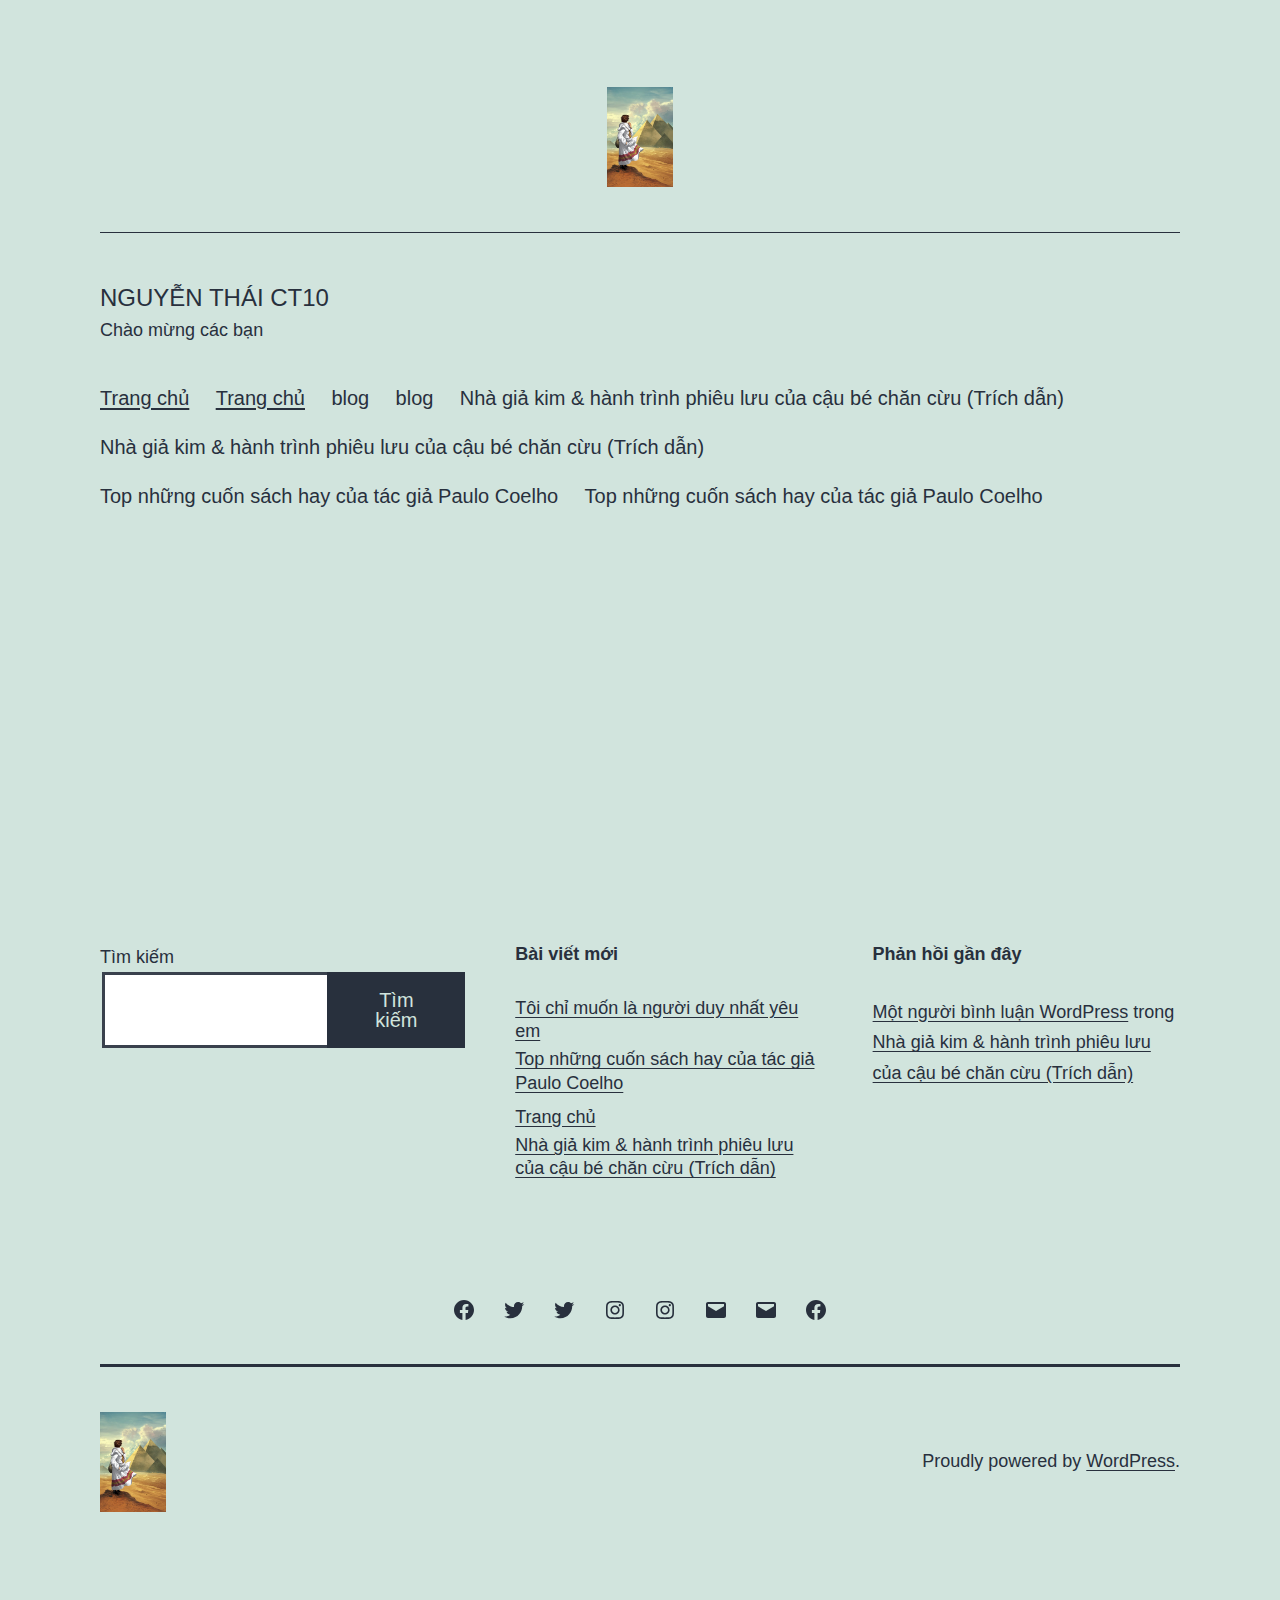
==== index.html @ 30a1766d "ThaiNguyen" ====
<!DOCTYPE html>
<html lang="vi">
<head>
	<meta charset="UTF-8">
	<meta name="viewport" content="width=device-width, initial-scale=1">
	<title>Nguyễn Thái CT10 &#8211; Chào mừng các bạn </title>
<meta name="robots" content="noindex, nofollow">
<link rel="dns-prefetch" href="//s.w.org">
<link rel="alternate" type="application/rss+xml" title="Dòng thông tin Nguyễn Thái CT10 &raquo;" href="https://thai1802.github.io/mywordpres/feed/">
<link rel="alternate" type="application/rss+xml" title="Dòng phản hồi Nguyễn Thái CT10 &raquo;" href="https://thai1802.github.io/mywordpres/comments/feed/">
		<script>
			window._wpemojiSettings = {"baseUrl":"https:\/\/s.w.org\/images\/core\/emoji\/13.1.0\/72x72\/","ext":".png","svgUrl":"https:\/\/s.w.org\/images\/core\/emoji\/13.1.0\/svg\/","svgExt":".svg","source":{"concatemoji":"https:\/\/thai1802.github.io\/mywordpres\/wp-includes\/js\/wp-emoji-release.min.js?ver=5.8"}};
			!function(e,a,t){var n,r,o,i=a.createElement("canvas"),p=i.getContext&&i.getContext("2d");function s(e,t){var a=String.fromCharCode;p.clearRect(0,0,i.width,i.height),p.fillText(a.apply(this,e),0,0);e=i.toDataURL();return p.clearRect(0,0,i.width,i.height),p.fillText(a.apply(this,t),0,0),e===i.toDataURL()}function c(e){var t=a.createElement("script");t.src=e,t.defer=t.type="text/javascript",a.getElementsByTagName("head")[0].appendChild(t)}for(o=Array("flag","emoji"),t.supports={everything:!0,everythingExceptFlag:!0},r=0;r<o.length;r++)t.supports[o[r]]=function(e){if(!p||!p.fillText)return!1;switch(p.textBaseline="top",p.font="600 32px Arial",e){case"flag":return s([127987,65039,8205,9895,65039],[127987,65039,8203,9895,65039])?!1:!s([55356,56826,55356,56819],[55356,56826,8203,55356,56819])&&!s([55356,57332,56128,56423,56128,56418,56128,56421,56128,56430,56128,56423,56128,56447],[55356,57332,8203,56128,56423,8203,56128,56418,8203,56128,56421,8203,56128,56430,8203,56128,56423,8203,56128,56447]);case"emoji":return!s([10084,65039,8205,55357,56613],[10084,65039,8203,55357,56613])}return!1}(o[r]),t.supports.everything=t.supports.everything&&t.supports[o[r]],"flag"!==o[r]&&(t.supports.everythingExceptFlag=t.supports.everythingExceptFlag&&t.supports[o[r]]);t.supports.everythingExceptFlag=t.supports.everythingExceptFlag&&!t.supports.flag,t.DOMReady=!1,t.readyCallback=function(){t.DOMReady=!0},t.supports.everything||(n=function(){t.readyCallback()},a.addEventListener?(a.addEventListener("DOMContentLoaded",n,!1),e.addEventListener("load",n,!1)):(e.attachEvent("onload",n),a.attachEvent("onreadystatechange",function(){"complete"===a.readyState&&t.readyCallback()})),(n=t.source||{}).concatemoji?c(n.concatemoji):n.wpemoji&&n.twemoji&&(c(n.twemoji),c(n.wpemoji)))}(window,document,window._wpemojiSettings);
		</script>
		<style>img.wp-smiley,
img.emoji {
	display: inline !important;
	border: none !important;
	box-shadow: none !important;
	height: 1em !important;
	width: 1em !important;
	margin: 0 .07em !important;
	vertical-align: -0.1em !important;
	background: none !important;
	padding: 0 !important;
}</style>
	<link rel="stylesheet" id="wp-block-library-css" href="https://thai1802.github.io/mywordpres/wp-includes/css/dist/block-library/style.min.css?ver=5.8" media="all">
<style id="wp-block-library-theme-inline-css">#start-resizable-editor-section{display:none}.wp-block-audio figcaption{color:#555;font-size:13px;text-align:center}.is-dark-theme .wp-block-audio figcaption{color:hsla(0,0%,100%,.65)}.wp-block-code{font-family:Menlo,Consolas,monaco,monospace;color:#1e1e1e;padding:.8em 1em;border:1px solid #ddd;border-radius:4px}.wp-block-embed figcaption{color:#555;font-size:13px;text-align:center}.is-dark-theme .wp-block-embed figcaption{color:hsla(0,0%,100%,.65)}.blocks-gallery-caption{color:#555;font-size:13px;text-align:center}.is-dark-theme .blocks-gallery-caption{color:hsla(0,0%,100%,.65)}.wp-block-image figcaption{color:#555;font-size:13px;text-align:center}.is-dark-theme .wp-block-image figcaption{color:hsla(0,0%,100%,.65)}.wp-block-pullquote{border-top:4px solid;border-bottom:4px solid;margin-bottom:1.75em;color:currentColor}.wp-block-pullquote__citation,.wp-block-pullquote cite,.wp-block-pullquote footer{color:currentColor;text-transform:uppercase;font-size:.8125em;font-style:normal}.wp-block-quote{border-left:.25em solid;margin:0 0 1.75em;padding-left:1em}.wp-block-quote cite,.wp-block-quote footer{color:currentColor;font-size:.8125em;position:relative;font-style:normal}.wp-block-quote.has-text-align-right{border-left:none;border-right:.25em solid;padding-left:0;padding-right:1em}.wp-block-quote.has-text-align-center{border:none;padding-left:0}.wp-block-quote.is-large,.wp-block-quote.is-style-large{border:none}.wp-block-search .wp-block-search__label{font-weight:700}.wp-block-group.has-background{padding:1.25em 2.375em;margin-top:0;margin-bottom:0}.wp-block-separator{border:none;border-bottom:2px solid;margin-left:auto;margin-right:auto;opacity:.4}.wp-block-separator:not(.is-style-wide):not(.is-style-dots){width:100px}.wp-block-separator.has-background:not(.is-style-dots){border-bottom:none;height:1px}.wp-block-separator.has-background:not(.is-style-wide):not(.is-style-dots){height:2px}.wp-block-table thead{border-bottom:3px solid}.wp-block-table tfoot{border-top:3px solid}.wp-block-table td,.wp-block-table th{padding:.5em;border:1px solid;word-break:normal}.wp-block-table figcaption{color:#555;font-size:13px;text-align:center}.is-dark-theme .wp-block-table figcaption{color:hsla(0,0%,100%,.65)}.wp-block-video figcaption{color:#555;font-size:13px;text-align:center}.is-dark-theme .wp-block-video figcaption{color:hsla(0,0%,100%,.65)}.wp-block-template-part.has-background{padding:1.25em 2.375em;margin-top:0;margin-bottom:0}#end-resizable-editor-section{display:none}</style>
<link rel="stylesheet" id="twenty-twenty-one-style-css" href="https://thai1802.github.io/mywordpres/wp-content/themes/twentytwentyone/style.css?ver=1.4" media="all">
<style id="twenty-twenty-one-style-inline-css">body,input,textarea,button,.button,.faux-button,.wp-block-button__link,.wp-block-file__button,.has-drop-cap:not(:focus)::first-letter,.has-drop-cap:not(:focus)::first-letter,.entry-content .wp-block-archives,.entry-content .wp-block-categories,.entry-content .wp-block-cover-image,.entry-content .wp-block-latest-comments,.entry-content .wp-block-latest-posts,.entry-content .wp-block-pullquote,.entry-content .wp-block-quote.is-large,.entry-content .wp-block-quote.is-style-large,.entry-content .wp-block-archives *,.entry-content .wp-block-categories *,.entry-content .wp-block-latest-posts *,.entry-content .wp-block-latest-comments *,.entry-content p,.entry-content ol,.entry-content ul,.entry-content dl,.entry-content dt,.entry-content cite,.entry-content figcaption,.entry-content .wp-caption-text,.comment-content p,.comment-content ol,.comment-content ul,.comment-content dl,.comment-content dt,.comment-content cite,.comment-content figcaption,.comment-content .wp-caption-text,.widget_text p,.widget_text ol,.widget_text ul,.widget_text dl,.widget_text dt,.widget-content .rssSummary,.widget-content cite,.widget-content figcaption,.widget-content .wp-caption-text { font-family: 'Libre Franklin',sans-serif; }</style>
<link rel="stylesheet" id="twenty-twenty-one-print-style-css" href="https://thai1802.github.io/mywordpres/wp-content/themes/twentytwentyone/assets/css/print.css?ver=1.4" media="print">
<link rel="https://api.w.org/" href="https://thai1802.github.io/mywordpres/wp-json/">
<link rel="alternate" type="application/json" href="https://thai1802.github.io/mywordpres/wp-json/wp/v2/pages/13">
<link rel="EditURI" type="application/rsd+xml" title="RSD" href="https://thai1802.github.io/mywordpres/xmlrpc.php?rsd">
<link rel="wlwmanifest" type="application/wlwmanifest+xml" href="https://thai1802.github.io/mywordpres/wp-includes/wlwmanifest.xml"> 
<meta name="generator" content="WordPress 5.8">
<link rel="canonical" href="https://thai1802.github.io/mywordpres/">
<link rel="shortlink" href="https://thai1802.github.io/mywordpres/">
<link rel="alternate" type="application/json+oembed" href="https://thai1802.github.io/mywordpres/wp-json/oembed/1.0/embed?url=https%3A%2F%2Fthai1802.github.io%2Fmywordpres%2F">
<link rel="alternate" type="text/xml+oembed" href="https://thai1802.github.io/mywordpres/wp-json/oembed/1.0/embed?url=https%3A%2F%2Fthai1802.github.io%2Fmywordpres%2F&#038;format=xml">
</head>

<body class="home page-template-default page page-id-13 wp-custom-logo wp-embed-responsive is-light-theme no-js singular has-main-navigation">
<div id="page" class="site">
	<a class="skip-link screen-reader-text" href="#content">Skip to content</a>

	
<header id="masthead" class="site-header has-logo has-title-and-tagline has-menu" role="banner">

	
	<div class="site-logo"><span class="custom-logo-link"><img width="475" height="721" src="https://thai1802.github.io/mywordpres/wp-content/uploads/2021/08/10-bai-hoc-dat-gia-tu-nha-gia-kim-elleman-475x721-1.jpg" class="custom-logo" alt=""></span></div>

<div class="site-branding">

	
						<h1 class="site-title">Nguyễn Thái CT10</h1>
			
			<p class="site-description">
			Chào mừng các bạn 		</p>
	</div>
<!-- .site-branding -->
	
	<nav id="site-navigation" class="primary-navigation" role="navigation" aria-label="Primary menu">
		<div class="menu-button-container">
			<button id="primary-mobile-menu" class="button" aria-controls="primary-menu-list" aria-expanded="false">
				<span class="dropdown-icon open">Menu					<svg class="svg-icon" width="24" height="24" aria-hidden="true" role="img" focusable="false" viewbox="0 0 24 24" fill="none" xmlns="http://www.w3.org/2000/svg"><path fill-rule="evenodd" clip-rule="evenodd" d="M4.5 6H19.5V7.5H4.5V6ZM4.5 12H19.5V13.5H4.5V12ZM19.5 18H4.5V19.5H19.5V18Z" fill="currentColor"></path></svg>				</span>
				<span class="dropdown-icon close">Close					<svg class="svg-icon" width="24" height="24" aria-hidden="true" role="img" focusable="false" viewbox="0 0 24 24" fill="none" xmlns="http://www.w3.org/2000/svg"><path fill-rule="evenodd" clip-rule="evenodd" d="M12 10.9394L5.53033 4.46973L4.46967 5.53039L10.9393 12.0001L4.46967 18.4697L5.53033 19.5304L12 13.0607L18.4697 19.5304L19.5303 18.4697L13.0607 12.0001L19.5303 5.53039L18.4697 4.46973L12 10.9394Z" fill="currentColor"></path></svg>				</span>
			</button><!-- #primary-mobile-menu -->
		</div>
<!-- .menu-button-container -->
		<div class="primary-menu-container"><ul id="primary-menu-list" class="menu-wrapper">
<li id="menu-item-21" class="menu-item menu-item-type-custom menu-item-object-custom current-menu-item current_page_item menu-item-home menu-item-21"><a href="https://thai1802.github.io/mywordpres/" aria-current="page">Trang chủ</a></li>
<li id="menu-item-130" class="menu-item menu-item-type-custom menu-item-object-custom current-menu-item current_page_item menu-item-home menu-item-130"><a href="https://thai1802.github.io/mywordpres/" aria-current="page">Trang chủ</a></li>
<li id="menu-item-23" class="menu-item menu-item-type-post_type menu-item-object-page menu-item-23"><a href="https://thai1802.github.io/mywordpres/blog/">blog</a></li>
<li id="menu-item-131" class="menu-item menu-item-type-post_type menu-item-object-page menu-item-131"><a href="https://thai1802.github.io/mywordpres/blog/">blog</a></li>
<li id="menu-item-99" class="menu-item menu-item-type-post_type menu-item-object-post menu-item-99"><a href="https://thai1802.github.io/mywordpres/chao-moi-nguoi/">Nhà giả kim &#038; hành trình phiêu lưu của cậu bé chăn cừu (Trích dẫn)</a></li>
<li id="menu-item-136" class="menu-item menu-item-type-post_type menu-item-object-post menu-item-136"><a href="https://thai1802.github.io/mywordpres/chao-moi-nguoi/">Nhà giả kim &#038; hành trình phiêu lưu của cậu bé chăn cừu (Trích dẫn)</a></li>
<li id="menu-item-98" class="menu-item menu-item-type-post_type menu-item-object-post menu-item-98"><a href="https://thai1802.github.io/mywordpres/top-nhung-cuon-sach-hay-cua-tac-gia-paulo-coelho/">Top những cuốn sách hay của tác giả Paulo Coelho</a></li>
<li id="menu-item-137" class="menu-item menu-item-type-post_type menu-item-object-post menu-item-137"><a href="https://thai1802.github.io/mywordpres/top-nhung-cuon-sach-hay-cua-tac-gia-paulo-coelho/">Top những cuốn sách hay của tác giả Paulo Coelho</a></li>
</ul></div>	</nav><!-- #site-navigation -->

</header><!-- #masthead -->

	<div id="content" class="site-content">
		<div id="primary" class="content-area">
			<main id="main" class="site-main" role="main">

<article id="post-13" class="post-13 page type-page status-publish hentry entry">

	
	<div class="entry-content">
			</div>
<!-- .entry-content -->

	</article><!-- #post-13 -->
			</main><!-- #main -->
		</div>
<!-- #primary -->
	</div>
<!-- #content -->

	
	<aside class="widget-area">
		<section id="block-2" class="widget widget_block widget_search"><form role="search" method="get" action="https://thai1802.github.io/mywordpres/" class="wp-block-search__button-outside wp-block-search__text-button wp-block-search">
<label for="wp-block-search__input-1" class="wp-block-search__label">Tìm kiếm</label><div class="wp-block-search__inside-wrapper">
<input type="search" id="wp-block-search__input-1" class="wp-block-search__input" name="s" value="" placeholder="" required><button type="submit" class="wp-block-search__button ">Tìm kiếm</button>
</div>
</form></section><section id="block-3" class="widget widget_block"><div class="wp-block-group"><div class="wp-block-group__inner-container">
<h2>Bài viết mới</h2>
<ul class="wp-block-latest-posts__list wp-block-latest-posts">
<li><a href="https://thai1802.github.io/mywordpres/toi-chi-muon-la-nguoi-duy-nhat-yeu-em/">Tôi chỉ muốn là người duy nhất yêu em</a></li>
<li><a href="https://thai1802.github.io/mywordpres/top-nhung-cuon-sach-hay-cua-tac-gia-paulo-coelho/">Top những cuốn sách hay của tác giả Paulo Coelho</a></li>
<li><a href="https://thai1802.github.io/mywordpres/trang-chu/">Trang chủ</a></li>
<li><a href="https://thai1802.github.io/mywordpres/chao-moi-nguoi/">Nhà giả kim &#038; hành trình phiêu lưu của cậu bé chăn cừu (Trích dẫn)</a></li>
</ul>
</div></div></section><section id="block-4" class="widget widget_block"><div class="wp-block-group"><div class="wp-block-group__inner-container">
<h2>Phản hồi gần đây</h2>
<ol class="wp-block-latest-comments"><li class="wp-block-latest-comments__comment"><article><footer class="wp-block-latest-comments__comment-meta"><a class="wp-block-latest-comments__comment-author" href="https://wordpress.org/">Một người bình luận WordPress</a> trong <a class="wp-block-latest-comments__comment-link" href="https://thai1802.github.io/mywordpres/chao-moi-nguoi/#comment-1">Nhà giả kim &#038; hành trình phiêu lưu của cậu bé chăn cừu (Trích dẫn)</a></footer></article></li></ol>
</div></div></section>	</aside><!-- .widget-area -->


	<footer id="colophon" class="site-footer" role="contentinfo">

					<nav aria-label="Secondary menu" class="footer-navigation">
				<ul class="footer-navigation-wrapper">
					<li id="menu-item-25" class="menu-item menu-item-type-custom menu-item-object-custom menu-item-25"><a href="https://www.facebook.com/wordpress"><svg class="svg-icon" width="24" height="24" aria-hidden="true" role="img" focusable="false" viewbox="0 0 24 24" version="1.1" xmlns="http://www.w3.org/2000/svg"><path d="M12 2C6.5 2 2 6.5 2 12c0 5 3.7 9.1 8.4 9.9v-7H7.9V12h2.5V9.8c0-2.5 1.5-3.9 3.8-3.9 1.1 0 2.2.2 2.2.2v2.5h-1.3c-1.2 0-1.6.8-1.6 1.6V12h2.8l-.4 2.9h-2.3v7C18.3 21.1 22 17 22 12c0-5.5-4.5-10-10-10z"></path></svg><span class="screen-reader-text">Facebook</span></a></li>
<li id="menu-item-26" class="menu-item menu-item-type-custom menu-item-object-custom menu-item-26"><a href="https://twitter.com/wordpress"><svg class="svg-icon" width="24" height="24" aria-hidden="true" role="img" focusable="false" viewbox="0 0 24 24" version="1.1" xmlns="http://www.w3.org/2000/svg"><path d="M22.23,5.924c-0.736,0.326-1.527,0.547-2.357,0.646c0.847-0.508,1.498-1.312,1.804-2.27 c-0.793,0.47-1.671,0.812-2.606,0.996C18.324,4.498,17.257,4,16.077,4c-2.266,0-4.103,1.837-4.103,4.103 c0,0.322,0.036,0.635,0.106,0.935C8.67,8.867,5.647,7.234,3.623,4.751C3.27,5.357,3.067,6.062,3.067,6.814 c0,1.424,0.724,2.679,1.825,3.415c-0.673-0.021-1.305-0.206-1.859-0.513c0,0.017,0,0.034,0,0.052c0,1.988,1.414,3.647,3.292,4.023 c-0.344,0.094-0.707,0.144-1.081,0.144c-0.264,0-0.521-0.026-0.772-0.074c0.522,1.63,2.038,2.816,3.833,2.85 c-1.404,1.1-3.174,1.756-5.096,1.756c-0.331,0-0.658-0.019-0.979-0.057c1.816,1.164,3.973,1.843,6.29,1.843 c7.547,0,11.675-6.252,11.675-11.675c0-0.178-0.004-0.355-0.012-0.531C20.985,7.47,21.68,6.747,22.23,5.924z"></path></svg><span class="screen-reader-text">Twitter</span></a></li>
<li id="menu-item-133" class="menu-item menu-item-type-custom menu-item-object-custom menu-item-133"><a href="https://twitter.com/wordpress"><svg class="svg-icon" width="24" height="24" aria-hidden="true" role="img" focusable="false" viewbox="0 0 24 24" version="1.1" xmlns="http://www.w3.org/2000/svg"><path d="M22.23,5.924c-0.736,0.326-1.527,0.547-2.357,0.646c0.847-0.508,1.498-1.312,1.804-2.27 c-0.793,0.47-1.671,0.812-2.606,0.996C18.324,4.498,17.257,4,16.077,4c-2.266,0-4.103,1.837-4.103,4.103 c0,0.322,0.036,0.635,0.106,0.935C8.67,8.867,5.647,7.234,3.623,4.751C3.27,5.357,3.067,6.062,3.067,6.814 c0,1.424,0.724,2.679,1.825,3.415c-0.673-0.021-1.305-0.206-1.859-0.513c0,0.017,0,0.034,0,0.052c0,1.988,1.414,3.647,3.292,4.023 c-0.344,0.094-0.707,0.144-1.081,0.144c-0.264,0-0.521-0.026-0.772-0.074c0.522,1.63,2.038,2.816,3.833,2.85 c-1.404,1.1-3.174,1.756-5.096,1.756c-0.331,0-0.658-0.019-0.979-0.057c1.816,1.164,3.973,1.843,6.29,1.843 c7.547,0,11.675-6.252,11.675-11.675c0-0.178-0.004-0.355-0.012-0.531C20.985,7.47,21.68,6.747,22.23,5.924z"></path></svg><span class="screen-reader-text">Twitter</span></a></li>
<li id="menu-item-27" class="menu-item menu-item-type-custom menu-item-object-custom menu-item-27"><a href="https://www.instagram.com/explore/tags/wordcamp/"><svg class="svg-icon" width="24" height="24" aria-hidden="true" role="img" focusable="false" viewbox="0 0 24 24" version="1.1" xmlns="http://www.w3.org/2000/svg"><path d="M12,4.622c2.403,0,2.688,0.009,3.637,0.052c0.877,0.04,1.354,0.187,1.671,0.31c0.42,0.163,0.72,0.358,1.035,0.673 c0.315,0.315,0.51,0.615,0.673,1.035c0.123,0.317,0.27,0.794,0.31,1.671c0.043,0.949,0.052,1.234,0.052,3.637 s-0.009,2.688-0.052,3.637c-0.04,0.877-0.187,1.354-0.31,1.671c-0.163,0.42-0.358,0.72-0.673,1.035 c-0.315,0.315-0.615,0.51-1.035,0.673c-0.317,0.123-0.794,0.27-1.671,0.31c-0.949,0.043-1.233,0.052-3.637,0.052 s-2.688-0.009-3.637-0.052c-0.877-0.04-1.354-0.187-1.671-0.31c-0.42-0.163-0.72-0.358-1.035-0.673 c-0.315-0.315-0.51-0.615-0.673-1.035c-0.123-0.317-0.27-0.794-0.31-1.671C4.631,14.688,4.622,14.403,4.622,12 s0.009-2.688,0.052-3.637c0.04-0.877,0.187-1.354,0.31-1.671c0.163-0.42,0.358-0.72,0.673-1.035 c0.315-0.315,0.615-0.51,1.035-0.673c0.317-0.123,0.794-0.27,1.671-0.31C9.312,4.631,9.597,4.622,12,4.622 M12,3 C9.556,3,9.249,3.01,8.289,3.054C7.331,3.098,6.677,3.25,6.105,3.472C5.513,3.702,5.011,4.01,4.511,4.511 c-0.5,0.5-0.808,1.002-1.038,1.594C3.25,6.677,3.098,7.331,3.054,8.289C3.01,9.249,3,9.556,3,12c0,2.444,0.01,2.751,0.054,3.711 c0.044,0.958,0.196,1.612,0.418,2.185c0.23,0.592,0.538,1.094,1.038,1.594c0.5,0.5,1.002,0.808,1.594,1.038 c0.572,0.222,1.227,0.375,2.185,0.418C9.249,20.99,9.556,21,12,21s2.751-0.01,3.711-0.054c0.958-0.044,1.612-0.196,2.185-0.418 c0.592-0.23,1.094-0.538,1.594-1.038c0.5-0.5,0.808-1.002,1.038-1.594c0.222-0.572,0.375-1.227,0.418-2.185 C20.99,14.751,21,14.444,21,12s-0.01-2.751-0.054-3.711c-0.044-0.958-0.196-1.612-0.418-2.185c-0.23-0.592-0.538-1.094-1.038-1.594 c-0.5-0.5-1.002-0.808-1.594-1.038c-0.572-0.222-1.227-0.375-2.185-0.418C14.751,3.01,14.444,3,12,3L12,3z M12,7.378 c-2.552,0-4.622,2.069-4.622,4.622S9.448,16.622,12,16.622s4.622-2.069,4.622-4.622S14.552,7.378,12,7.378z M12,15 c-1.657,0-3-1.343-3-3s1.343-3,3-3s3,1.343,3,3S13.657,15,12,15z M16.804,6.116c-0.596,0-1.08,0.484-1.08,1.08 s0.484,1.08,1.08,1.08c0.596,0,1.08-0.484,1.08-1.08S17.401,6.116,16.804,6.116z"></path></svg><span class="screen-reader-text">Instagram</span></a></li>
<li id="menu-item-134" class="menu-item menu-item-type-custom menu-item-object-custom menu-item-134"><a href="https://www.instagram.com/explore/tags/wordcamp/"><svg class="svg-icon" width="24" height="24" aria-hidden="true" role="img" focusable="false" viewbox="0 0 24 24" version="1.1" xmlns="http://www.w3.org/2000/svg"><path d="M12,4.622c2.403,0,2.688,0.009,3.637,0.052c0.877,0.04,1.354,0.187,1.671,0.31c0.42,0.163,0.72,0.358,1.035,0.673 c0.315,0.315,0.51,0.615,0.673,1.035c0.123,0.317,0.27,0.794,0.31,1.671c0.043,0.949,0.052,1.234,0.052,3.637 s-0.009,2.688-0.052,3.637c-0.04,0.877-0.187,1.354-0.31,1.671c-0.163,0.42-0.358,0.72-0.673,1.035 c-0.315,0.315-0.615,0.51-1.035,0.673c-0.317,0.123-0.794,0.27-1.671,0.31c-0.949,0.043-1.233,0.052-3.637,0.052 s-2.688-0.009-3.637-0.052c-0.877-0.04-1.354-0.187-1.671-0.31c-0.42-0.163-0.72-0.358-1.035-0.673 c-0.315-0.315-0.51-0.615-0.673-1.035c-0.123-0.317-0.27-0.794-0.31-1.671C4.631,14.688,4.622,14.403,4.622,12 s0.009-2.688,0.052-3.637c0.04-0.877,0.187-1.354,0.31-1.671c0.163-0.42,0.358-0.72,0.673-1.035 c0.315-0.315,0.615-0.51,1.035-0.673c0.317-0.123,0.794-0.27,1.671-0.31C9.312,4.631,9.597,4.622,12,4.622 M12,3 C9.556,3,9.249,3.01,8.289,3.054C7.331,3.098,6.677,3.25,6.105,3.472C5.513,3.702,5.011,4.01,4.511,4.511 c-0.5,0.5-0.808,1.002-1.038,1.594C3.25,6.677,3.098,7.331,3.054,8.289C3.01,9.249,3,9.556,3,12c0,2.444,0.01,2.751,0.054,3.711 c0.044,0.958,0.196,1.612,0.418,2.185c0.23,0.592,0.538,1.094,1.038,1.594c0.5,0.5,1.002,0.808,1.594,1.038 c0.572,0.222,1.227,0.375,2.185,0.418C9.249,20.99,9.556,21,12,21s2.751-0.01,3.711-0.054c0.958-0.044,1.612-0.196,2.185-0.418 c0.592-0.23,1.094-0.538,1.594-1.038c0.5-0.5,0.808-1.002,1.038-1.594c0.222-0.572,0.375-1.227,0.418-2.185 C20.99,14.751,21,14.444,21,12s-0.01-2.751-0.054-3.711c-0.044-0.958-0.196-1.612-0.418-2.185c-0.23-0.592-0.538-1.094-1.038-1.594 c-0.5-0.5-1.002-0.808-1.594-1.038c-0.572-0.222-1.227-0.375-2.185-0.418C14.751,3.01,14.444,3,12,3L12,3z M12,7.378 c-2.552,0-4.622,2.069-4.622,4.622S9.448,16.622,12,16.622s4.622-2.069,4.622-4.622S14.552,7.378,12,7.378z M12,15 c-1.657,0-3-1.343-3-3s1.343-3,3-3s3,1.343,3,3S13.657,15,12,15z M16.804,6.116c-0.596,0-1.08,0.484-1.08,1.08 s0.484,1.08,1.08,1.08c0.596,0,1.08-0.484,1.08-1.08S17.401,6.116,16.804,6.116z"></path></svg><span class="screen-reader-text">Instagram</span></a></li>
<li id="menu-item-28" class="menu-item menu-item-type-custom menu-item-object-custom menu-item-28"><a href="mailto:wordpress@example.com"><svg class="svg-icon" width="24" height="24" aria-hidden="true" role="img" focusable="false" viewbox="0 0 24 24" version="1.1" xmlns="http://www.w3.org/2000/svg"><path d="M20,4H4C2.895,4,2,4.895,2,6v12c0,1.105,0.895,2,2,2h16c1.105,0,2-0.895,2-2V6C22,4.895,21.105,4,20,4z M20,8.236l-8,4.882 L4,8.236V6h16V8.236z"></path></svg><span class="screen-reader-text">Email</span></a></li>
<li id="menu-item-135" class="menu-item menu-item-type-custom menu-item-object-custom menu-item-135"><a href="mailto:wordpress@example.com"><svg class="svg-icon" width="24" height="24" aria-hidden="true" role="img" focusable="false" viewbox="0 0 24 24" version="1.1" xmlns="http://www.w3.org/2000/svg"><path d="M20,4H4C2.895,4,2,4.895,2,6v12c0,1.105,0.895,2,2,2h16c1.105,0,2-0.895,2-2V6C22,4.895,21.105,4,20,4z M20,8.236l-8,4.882 L4,8.236V6h16V8.236z"></path></svg><span class="screen-reader-text">Email</span></a></li>
<li id="menu-item-132" class="menu-item menu-item-type-custom menu-item-object-custom menu-item-132"><a href="https://www.facebook.com/wordpress"><svg class="svg-icon" width="24" height="24" aria-hidden="true" role="img" focusable="false" viewbox="0 0 24 24" version="1.1" xmlns="http://www.w3.org/2000/svg"><path d="M12 2C6.5 2 2 6.5 2 12c0 5 3.7 9.1 8.4 9.9v-7H7.9V12h2.5V9.8c0-2.5 1.5-3.9 3.8-3.9 1.1 0 2.2.2 2.2.2v2.5h-1.3c-1.2 0-1.6.8-1.6 1.6V12h2.8l-.4 2.9h-2.3v7C18.3 21.1 22 17 22 12c0-5.5-4.5-10-10-10z"></path></svg><span class="screen-reader-text">Facebook</span></a></li>
				</ul>
<!-- .footer-navigation-wrapper -->
			</nav><!-- .footer-navigation -->
				<div class="site-info">
			<div class="site-name">
									<div class="site-logo"><span class="custom-logo-link"><img width="475" height="721" src="https://thai1802.github.io/mywordpres/wp-content/uploads/2021/08/10-bai-hoc-dat-gia-tu-nha-gia-kim-elleman-475x721-1.jpg" class="custom-logo" alt=""></span></div>
							</div>
<!-- .site-name -->
			<div class="powered-by">
				Proudly powered by <a href="https://wordpress.org/">WordPress</a>.			</div>
<!-- .powered-by -->

		</div>
<!-- .site-info -->
	</footer><!-- #colophon -->

</div>
<!-- #page -->

<script>document.body.classList.remove("no-js");</script>	<script>
	if ( -1 !== navigator.userAgent.indexOf( 'MSIE' ) || -1 !== navigator.appVersion.indexOf( 'Trident/' ) ) {
		document.body.classList.add( 'is-IE' );
	}
	</script>
	<script id="twenty-twenty-one-ie11-polyfills-js-after">
( Element.prototype.matches && Element.prototype.closest && window.NodeList && NodeList.prototype.forEach ) || document.write( '<script src="https://thai1802.github.io/mywordpres/wp-content/themes/twentytwentyone/assets/js/polyfills.js?ver=1.4"><\/scr' + 'ipt>' );
</script>
<script src="https://thai1802.github.io/mywordpres/wp-content/themes/twentytwentyone/assets/js/primary-navigation.js?ver=1.4" id="twenty-twenty-one-primary-navigation-script-js"></script>
<script src="https://thai1802.github.io/mywordpres/wp-content/themes/twentytwentyone/assets/js/responsive-embeds.js?ver=1.4" id="twenty-twenty-one-responsive-embeds-script-js"></script>
<script src="https://thai1802.github.io/mywordpres/wp-includes/js/wp-embed.min.js?ver=5.8" id="wp-embed-js"></script>
	<script>
	/(trident|msie)/i.test(navigator.userAgent)&&document.getElementById&&window.addEventListener&&window.addEventListener("hashchange",(function(){var t,e=location.hash.substring(1);/^[A-z0-9_-]+$/.test(e)&&(t=document.getElementById(e))&&(/^(?:a|select|input|button|textarea)$/i.test(t.tagName)||(t.tabIndex=-1),t.focus())}),!1);
	</script>
	
</body>
</html>
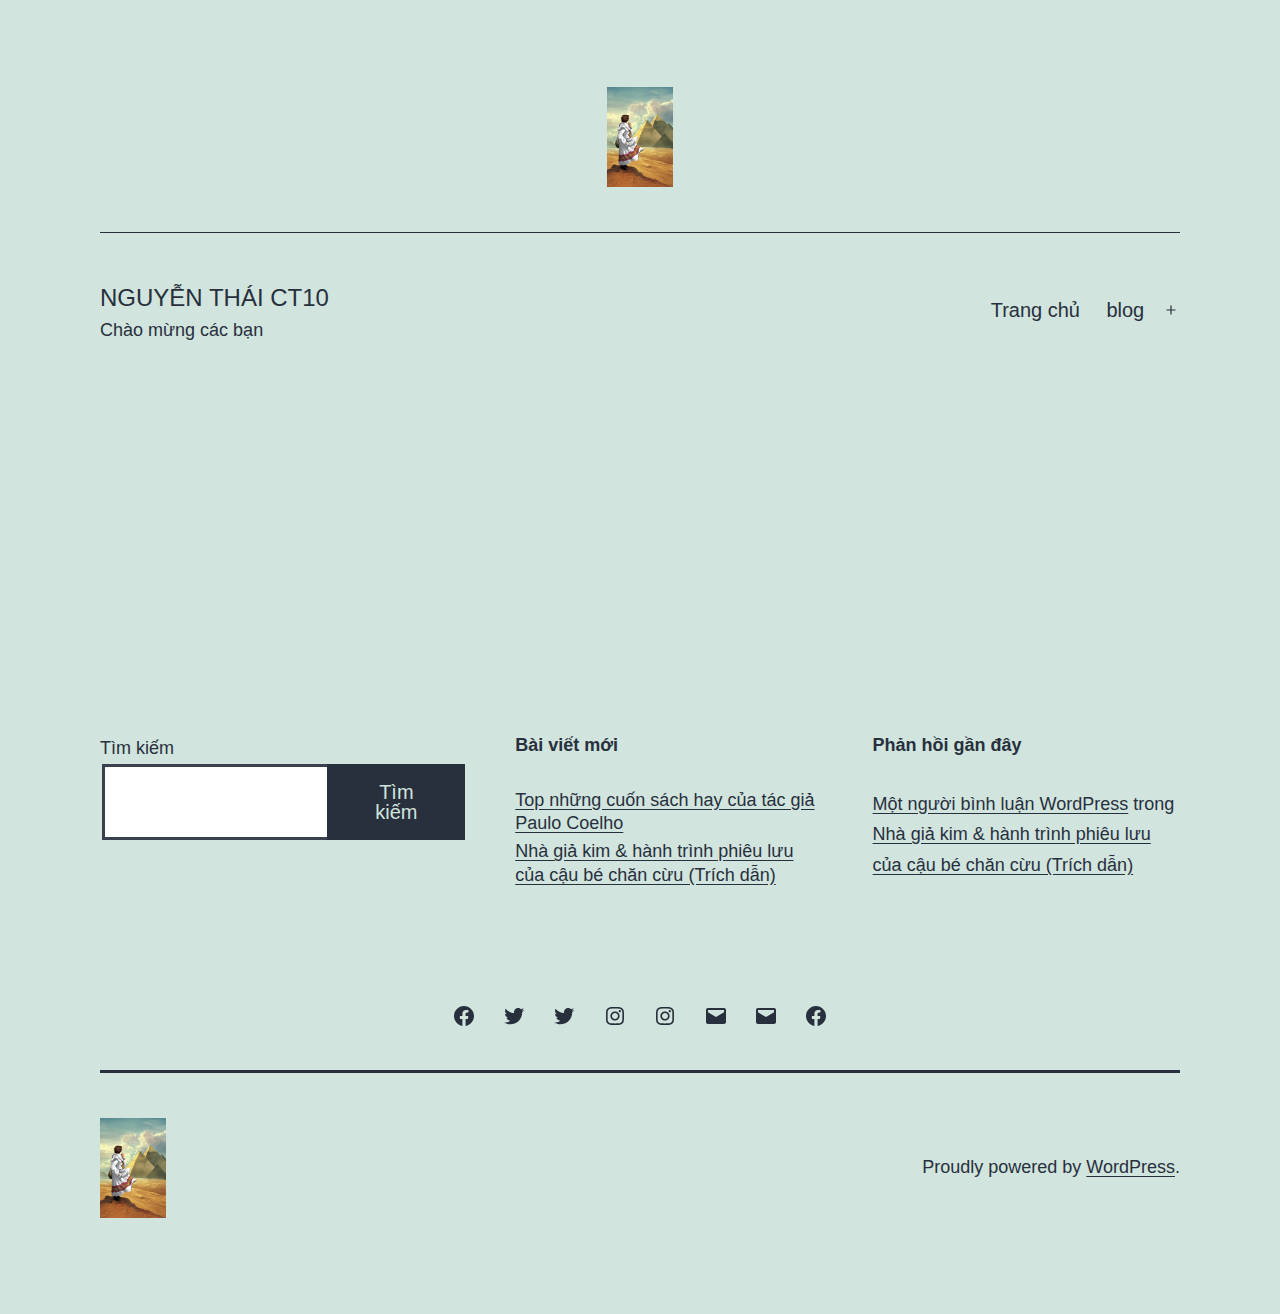
==== commit f5918b3e: "NguyenThai" ====
--- a/index.html
+++ b/index.html
@@ -9,7 +9,7 @@
 <link rel="alternate" type="application/rss+xml" title="Dòng thông tin Nguyễn Thái CT10 &raquo;" href="https://thai1802.github.io/mywordpres/feed/">
 <link rel="alternate" type="application/rss+xml" title="Dòng phản hồi Nguyễn Thái CT10 &raquo;" href="https://thai1802.github.io/mywordpres/comments/feed/">
 		<script>
-			window._wpemojiSettings = {"baseUrl":"https:\/\/s.w.org\/images\/core\/emoji\/13.1.0\/72x72\/","ext":".png","svgUrl":"https:\/\/s.w.org\/images\/core\/emoji\/13.1.0\/svg\/","svgExt":".svg","source":{"concatemoji":"https:\/\/thai1802.github.io\/mywordpres\/wp-includes\/js\/wp-emoji-release.min.js?ver=5.8"}};
+			window._wpemojiSettings = {"baseUrl":"https:\/\/s.w.org\/images\/core\/emoji\/13.1.0\/72x72\/","ext":".png","svgUrl":"https:\/\/s.w.org\/images\/core\/emoji\/13.1.0\/svg\/","svgExt":".svg","source":{"concatemoji":"https:\/\/thai1802.github.io\/mywordpres\/wp-includes\/js\/wp-emoji-release.min.js?ver=5.8.1"}};
 			!function(e,a,t){var n,r,o,i=a.createElement("canvas"),p=i.getContext&&i.getContext("2d");function s(e,t){var a=String.fromCharCode;p.clearRect(0,0,i.width,i.height),p.fillText(a.apply(this,e),0,0);e=i.toDataURL();return p.clearRect(0,0,i.width,i.height),p.fillText(a.apply(this,t),0,0),e===i.toDataURL()}function c(e){var t=a.createElement("script");t.src=e,t.defer=t.type="text/javascript",a.getElementsByTagName("head")[0].appendChild(t)}for(o=Array("flag","emoji"),t.supports={everything:!0,everythingExceptFlag:!0},r=0;r<o.length;r++)t.supports[o[r]]=function(e){if(!p||!p.fillText)return!1;switch(p.textBaseline="top",p.font="600 32px Arial",e){case"flag":return s([127987,65039,8205,9895,65039],[127987,65039,8203,9895,65039])?!1:!s([55356,56826,55356,56819],[55356,56826,8203,55356,56819])&&!s([55356,57332,56128,56423,56128,56418,56128,56421,56128,56430,56128,56423,56128,56447],[55356,57332,8203,56128,56423,8203,56128,56418,8203,56128,56421,8203,56128,56430,8203,56128,56423,8203,56128,56447]);case"emoji":return!s([10084,65039,8205,55357,56613],[10084,65039,8203,55357,56613])}return!1}(o[r]),t.supports.everything=t.supports.everything&&t.supports[o[r]],"flag"!==o[r]&&(t.supports.everythingExceptFlag=t.supports.everythingExceptFlag&&t.supports[o[r]]);t.supports.everythingExceptFlag=t.supports.everythingExceptFlag&&!t.supports.flag,t.DOMReady=!1,t.readyCallback=function(){t.DOMReady=!0},t.supports.everything||(n=function(){t.readyCallback()},a.addEventListener?(a.addEventListener("DOMContentLoaded",n,!1),e.addEventListener("load",n,!1)):(e.attachEvent("onload",n),a.attachEvent("onreadystatechange",function(){"complete"===a.readyState&&t.readyCallback()})),(n=t.source||{}).concatemoji?c(n.concatemoji):n.wpemoji&&n.twemoji&&(c(n.twemoji),c(n.wpemoji)))}(window,document,window._wpemojiSettings);
 		</script>
 		<style>img.wp-smiley,
@@ -24,7 +24,7 @@
 	background: none !important;
 	padding: 0 !important;
 }</style>
-	<link rel="stylesheet" id="wp-block-library-css" href="https://thai1802.github.io/mywordpres/wp-includes/css/dist/block-library/style.min.css?ver=5.8" media="all">
+	<link rel="stylesheet" id="wp-block-library-css" href="https://thai1802.github.io/mywordpres/wp-includes/css/dist/block-library/style.min.css?ver=5.8.1" media="all">
 <style id="wp-block-library-theme-inline-css">#start-resizable-editor-section{display:none}.wp-block-audio figcaption{color:#555;font-size:13px;text-align:center}.is-dark-theme .wp-block-audio figcaption{color:hsla(0,0%,100%,.65)}.wp-block-code{font-family:Menlo,Consolas,monaco,monospace;color:#1e1e1e;padding:.8em 1em;border:1px solid #ddd;border-radius:4px}.wp-block-embed figcaption{color:#555;font-size:13px;text-align:center}.is-dark-theme .wp-block-embed figcaption{color:hsla(0,0%,100%,.65)}.blocks-gallery-caption{color:#555;font-size:13px;text-align:center}.is-dark-theme .blocks-gallery-caption{color:hsla(0,0%,100%,.65)}.wp-block-image figcaption{color:#555;font-size:13px;text-align:center}.is-dark-theme .wp-block-image figcaption{color:hsla(0,0%,100%,.65)}.wp-block-pullquote{border-top:4px solid;border-bottom:4px solid;margin-bottom:1.75em;color:currentColor}.wp-block-pullquote__citation,.wp-block-pullquote cite,.wp-block-pullquote footer{color:currentColor;text-transform:uppercase;font-size:.8125em;font-style:normal}.wp-block-quote{border-left:.25em solid;margin:0 0 1.75em;padding-left:1em}.wp-block-quote cite,.wp-block-quote footer{color:currentColor;font-size:.8125em;position:relative;font-style:normal}.wp-block-quote.has-text-align-right{border-left:none;border-right:.25em solid;padding-left:0;padding-right:1em}.wp-block-quote.has-text-align-center{border:none;padding-left:0}.wp-block-quote.is-large,.wp-block-quote.is-style-large{border:none}.wp-block-search .wp-block-search__label{font-weight:700}.wp-block-group.has-background{padding:1.25em 2.375em;margin-top:0;margin-bottom:0}.wp-block-separator{border:none;border-bottom:2px solid;margin-left:auto;margin-right:auto;opacity:.4}.wp-block-separator:not(.is-style-wide):not(.is-style-dots){width:100px}.wp-block-separator.has-background:not(.is-style-dots){border-bottom:none;height:1px}.wp-block-separator.has-background:not(.is-style-wide):not(.is-style-dots){height:2px}.wp-block-table thead{border-bottom:3px solid}.wp-block-table tfoot{border-top:3px solid}.wp-block-table td,.wp-block-table th{padding:.5em;border:1px solid;word-break:normal}.wp-block-table figcaption{color:#555;font-size:13px;text-align:center}.is-dark-theme .wp-block-table figcaption{color:hsla(0,0%,100%,.65)}.wp-block-video figcaption{color:#555;font-size:13px;text-align:center}.is-dark-theme .wp-block-video figcaption{color:hsla(0,0%,100%,.65)}.wp-block-template-part.has-background{padding:1.25em 2.375em;margin-top:0;margin-bottom:0}#end-resizable-editor-section{display:none}</style>
 <link rel="stylesheet" id="twenty-twenty-one-style-css" href="https://thai1802.github.io/mywordpres/wp-content/themes/twentytwentyone/style.css?ver=1.4" media="all">
 <style id="twenty-twenty-one-style-inline-css">body,input,textarea,button,.button,.faux-button,.wp-block-button__link,.wp-block-file__button,.has-drop-cap:not(:focus)::first-letter,.has-drop-cap:not(:focus)::first-letter,.entry-content .wp-block-archives,.entry-content .wp-block-categories,.entry-content .wp-block-cover-image,.entry-content .wp-block-latest-comments,.entry-content .wp-block-latest-posts,.entry-content .wp-block-pullquote,.entry-content .wp-block-quote.is-large,.entry-content .wp-block-quote.is-style-large,.entry-content .wp-block-archives *,.entry-content .wp-block-categories *,.entry-content .wp-block-latest-posts *,.entry-content .wp-block-latest-comments *,.entry-content p,.entry-content ol,.entry-content ul,.entry-content dl,.entry-content dt,.entry-content cite,.entry-content figcaption,.entry-content .wp-caption-text,.comment-content p,.comment-content ol,.comment-content ul,.comment-content dl,.comment-content dt,.comment-content cite,.comment-content figcaption,.comment-content .wp-caption-text,.widget_text p,.widget_text ol,.widget_text ul,.widget_text dl,.widget_text dt,.widget-content .rssSummary,.widget-content cite,.widget-content figcaption,.widget-content .wp-caption-text { font-family: 'Libre Franklin',sans-serif; }</style>
@@ -33,7 +33,7 @@
 <link rel="alternate" type="application/json" href="https://thai1802.github.io/mywordpres/wp-json/wp/v2/pages/13">
 <link rel="EditURI" type="application/rsd+xml" title="RSD" href="https://thai1802.github.io/mywordpres/xmlrpc.php?rsd">
 <link rel="wlwmanifest" type="application/wlwmanifest+xml" href="https://thai1802.github.io/mywordpres/wp-includes/wlwmanifest.xml"> 
-<meta name="generator" content="WordPress 5.8">
+<meta name="generator" content="WordPress 5.8.1">
 <link rel="canonical" href="https://thai1802.github.io/mywordpres/">
 <link rel="shortlink" href="https://thai1802.github.io/mywordpres/">
 <link rel="alternate" type="application/json+oembed" href="https://thai1802.github.io/mywordpres/wp-json/oembed/1.0/embed?url=https%3A%2F%2Fthai1802.github.io%2Fmywordpres%2F">
@@ -69,14 +69,14 @@
 		</div>
 <!-- .menu-button-container -->
 		<div class="primary-menu-container"><ul id="primary-menu-list" class="menu-wrapper">
-<li id="menu-item-21" class="menu-item menu-item-type-custom menu-item-object-custom current-menu-item current_page_item menu-item-home menu-item-21"><a href="https://thai1802.github.io/mywordpres/" aria-current="page">Trang chủ</a></li>
-<li id="menu-item-130" class="menu-item menu-item-type-custom menu-item-object-custom current-menu-item current_page_item menu-item-home menu-item-130"><a href="https://thai1802.github.io/mywordpres/" aria-current="page">Trang chủ</a></li>
-<li id="menu-item-23" class="menu-item menu-item-type-post_type menu-item-object-page menu-item-23"><a href="https://thai1802.github.io/mywordpres/blog/">blog</a></li>
-<li id="menu-item-131" class="menu-item menu-item-type-post_type menu-item-object-page menu-item-131"><a href="https://thai1802.github.io/mywordpres/blog/">blog</a></li>
-<li id="menu-item-99" class="menu-item menu-item-type-post_type menu-item-object-post menu-item-99"><a href="https://thai1802.github.io/mywordpres/chao-moi-nguoi/">Nhà giả kim &#038; hành trình phiêu lưu của cậu bé chăn cừu (Trích dẫn)</a></li>
-<li id="menu-item-136" class="menu-item menu-item-type-post_type menu-item-object-post menu-item-136"><a href="https://thai1802.github.io/mywordpres/chao-moi-nguoi/">Nhà giả kim &#038; hành trình phiêu lưu của cậu bé chăn cừu (Trích dẫn)</a></li>
-<li id="menu-item-98" class="menu-item menu-item-type-post_type menu-item-object-post menu-item-98"><a href="https://thai1802.github.io/mywordpres/top-nhung-cuon-sach-hay-cua-tac-gia-paulo-coelho/">Top những cuốn sách hay của tác giả Paulo Coelho</a></li>
-<li id="menu-item-137" class="menu-item menu-item-type-post_type menu-item-object-post menu-item-137"><a href="https://thai1802.github.io/mywordpres/top-nhung-cuon-sach-hay-cua-tac-gia-paulo-coelho/">Top những cuốn sách hay của tác giả Paulo Coelho</a></li>
+<li id="menu-item-140" class="menu-item menu-item-type-post_type menu-item-object-post menu-item-140"><a href="https://thai1802.github.io/mywordpres/?p=69">Trang chủ</a></li>
+<li id="menu-item-131" class="menu-item menu-item-type-post_type menu-item-object-page menu-item-has-children menu-item-131">
+<a href="https://thai1802.github.io/mywordpres/blog/">blog</a><button class="sub-menu-toggle" aria-expanded="false" onclick="twentytwentyoneExpandSubMenu(this)"><span class="icon-plus"><svg class="svg-icon" width="18" height="18" aria-hidden="true" role="img" focusable="false" viewbox="0 0 24 24" fill="none" xmlns="http://www.w3.org/2000/svg"><path fill-rule="evenodd" clip-rule="evenodd" d="M18 11.2h-5.2V6h-1.6v5.2H6v1.6h5.2V18h1.6v-5.2H18z" fill="currentColor"></path></svg></span><span class="icon-minus"><svg class="svg-icon" width="18" height="18" aria-hidden="true" role="img" focusable="false" viewbox="0 0 24 24" fill="none" xmlns="http://www.w3.org/2000/svg"><path fill-rule="evenodd" clip-rule="evenodd" d="M6 11h12v2H6z" fill="currentColor"></path></svg></span><span class="screen-reader-text">Open menu</span></button>
+<ul class="sub-menu">
+	<li id="menu-item-99" class="menu-item menu-item-type-post_type menu-item-object-post menu-item-99"><a href="https://thai1802.github.io/mywordpres/chao-moi-nguoi/">Nhà giả kim &#038; hành trình phiêu lưu của cậu bé chăn cừu (Trích dẫn)</a></li>
+	<li id="menu-item-98" class="menu-item menu-item-type-post_type menu-item-object-post menu-item-98"><a href="https://thai1802.github.io/mywordpres/top-nhung-cuon-sach-hay-cua-tac-gia-paulo-coelho/">Top những cuốn sách hay của tác giả Paulo Coelho</a></li>
+</ul>
+</li>
 </ul></div>	</nav><!-- #site-navigation -->
 
 </header><!-- #masthead -->
@@ -108,9 +108,7 @@
 </form></section><section id="block-3" class="widget widget_block"><div class="wp-block-group"><div class="wp-block-group__inner-container">
 <h2>Bài viết mới</h2>
 <ul class="wp-block-latest-posts__list wp-block-latest-posts">
-<li><a href="https://thai1802.github.io/mywordpres/toi-chi-muon-la-nguoi-duy-nhat-yeu-em/">Tôi chỉ muốn là người duy nhất yêu em</a></li>
 <li><a href="https://thai1802.github.io/mywordpres/top-nhung-cuon-sach-hay-cua-tac-gia-paulo-coelho/">Top những cuốn sách hay của tác giả Paulo Coelho</a></li>
-<li><a href="https://thai1802.github.io/mywordpres/trang-chu/">Trang chủ</a></li>
 <li><a href="https://thai1802.github.io/mywordpres/chao-moi-nguoi/">Nhà giả kim &#038; hành trình phiêu lưu của cậu bé chăn cừu (Trích dẫn)</a></li>
 </ul>
 </div></div></section><section id="block-4" class="widget widget_block"><div class="wp-block-group"><div class="wp-block-group__inner-container">
@@ -160,7 +158,7 @@
 </script>
 <script src="https://thai1802.github.io/mywordpres/wp-content/themes/twentytwentyone/assets/js/primary-navigation.js?ver=1.4" id="twenty-twenty-one-primary-navigation-script-js"></script>
 <script src="https://thai1802.github.io/mywordpres/wp-content/themes/twentytwentyone/assets/js/responsive-embeds.js?ver=1.4" id="twenty-twenty-one-responsive-embeds-script-js"></script>
-<script src="https://thai1802.github.io/mywordpres/wp-includes/js/wp-embed.min.js?ver=5.8" id="wp-embed-js"></script>
+<script src="https://thai1802.github.io/mywordpres/wp-includes/js/wp-embed.min.js?ver=5.8.1" id="wp-embed-js"></script>
 	<script>
 	/(trident|msie)/i.test(navigator.userAgent)&&document.getElementById&&window.addEventListener&&window.addEventListener("hashchange",(function(){var t,e=location.hash.substring(1);/^[A-z0-9_-]+$/.test(e)&&(t=document.getElementById(e))&&(/^(?:a|select|input|button|textarea)$/i.test(t.tagName)||(t.tabIndex=-1),t.focus())}),!1);
 	</script>
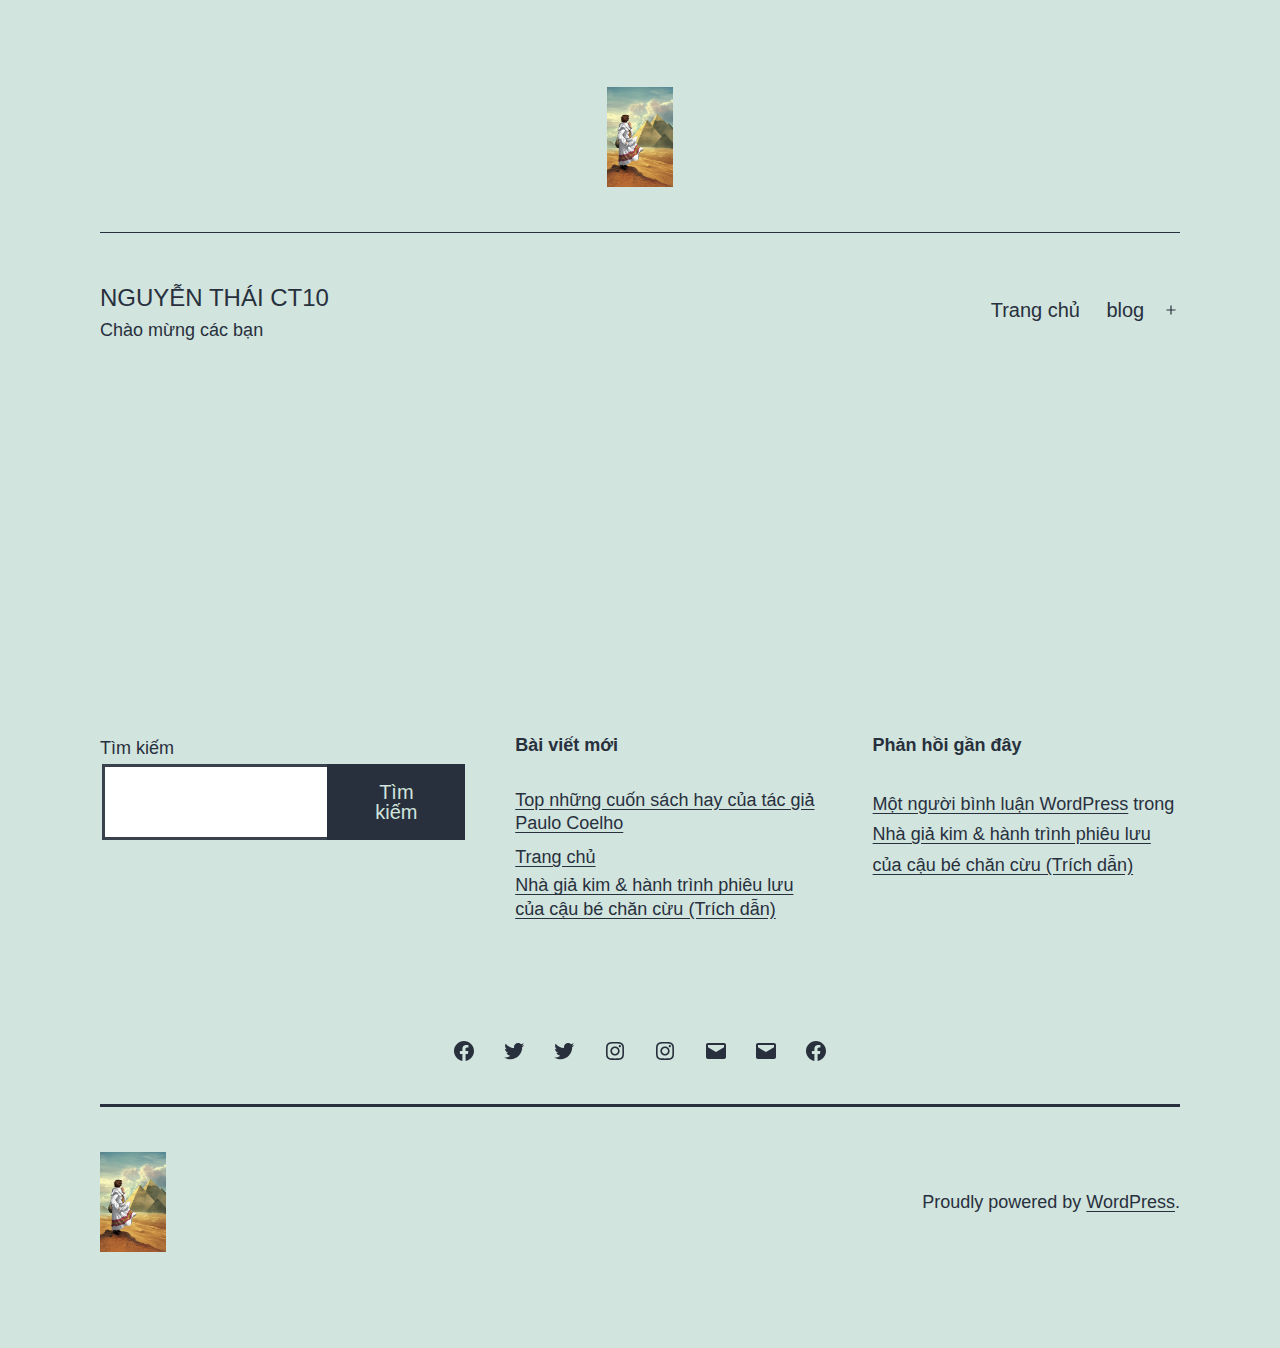
==== commit 63e82293: "rei" ====
--- a/index.html
+++ b/index.html
@@ -69,7 +69,7 @@
 		</div>
 <!-- .menu-button-container -->
 		<div class="primary-menu-container"><ul id="primary-menu-list" class="menu-wrapper">
-<li id="menu-item-140" class="menu-item menu-item-type-post_type menu-item-object-post menu-item-140"><a href="https://thai1802.github.io/mywordpres/?p=69">Trang chủ</a></li>
+<li id="menu-item-140" class="menu-item menu-item-type-post_type menu-item-object-post menu-item-140"><a href="https://thai1802.github.io/mywordpres/trang-chu/">Trang chủ</a></li>
 <li id="menu-item-131" class="menu-item menu-item-type-post_type menu-item-object-page menu-item-has-children menu-item-131">
 <a href="https://thai1802.github.io/mywordpres/blog/">blog</a><button class="sub-menu-toggle" aria-expanded="false" onclick="twentytwentyoneExpandSubMenu(this)"><span class="icon-plus"><svg class="svg-icon" width="18" height="18" aria-hidden="true" role="img" focusable="false" viewbox="0 0 24 24" fill="none" xmlns="http://www.w3.org/2000/svg"><path fill-rule="evenodd" clip-rule="evenodd" d="M18 11.2h-5.2V6h-1.6v5.2H6v1.6h5.2V18h1.6v-5.2H18z" fill="currentColor"></path></svg></span><span class="icon-minus"><svg class="svg-icon" width="18" height="18" aria-hidden="true" role="img" focusable="false" viewbox="0 0 24 24" fill="none" xmlns="http://www.w3.org/2000/svg"><path fill-rule="evenodd" clip-rule="evenodd" d="M6 11h12v2H6z" fill="currentColor"></path></svg></span><span class="screen-reader-text">Open menu</span></button>
 <ul class="sub-menu">
@@ -109,6 +109,7 @@
 <h2>Bài viết mới</h2>
 <ul class="wp-block-latest-posts__list wp-block-latest-posts">
 <li><a href="https://thai1802.github.io/mywordpres/top-nhung-cuon-sach-hay-cua-tac-gia-paulo-coelho/">Top những cuốn sách hay của tác giả Paulo Coelho</a></li>
+<li><a href="https://thai1802.github.io/mywordpres/trang-chu/">Trang chủ</a></li>
 <li><a href="https://thai1802.github.io/mywordpres/chao-moi-nguoi/">Nhà giả kim &#038; hành trình phiêu lưu của cậu bé chăn cừu (Trích dẫn)</a></li>
 </ul>
 </div></div></section><section id="block-4" class="widget widget_block"><div class="wp-block-group"><div class="wp-block-group__inner-container">
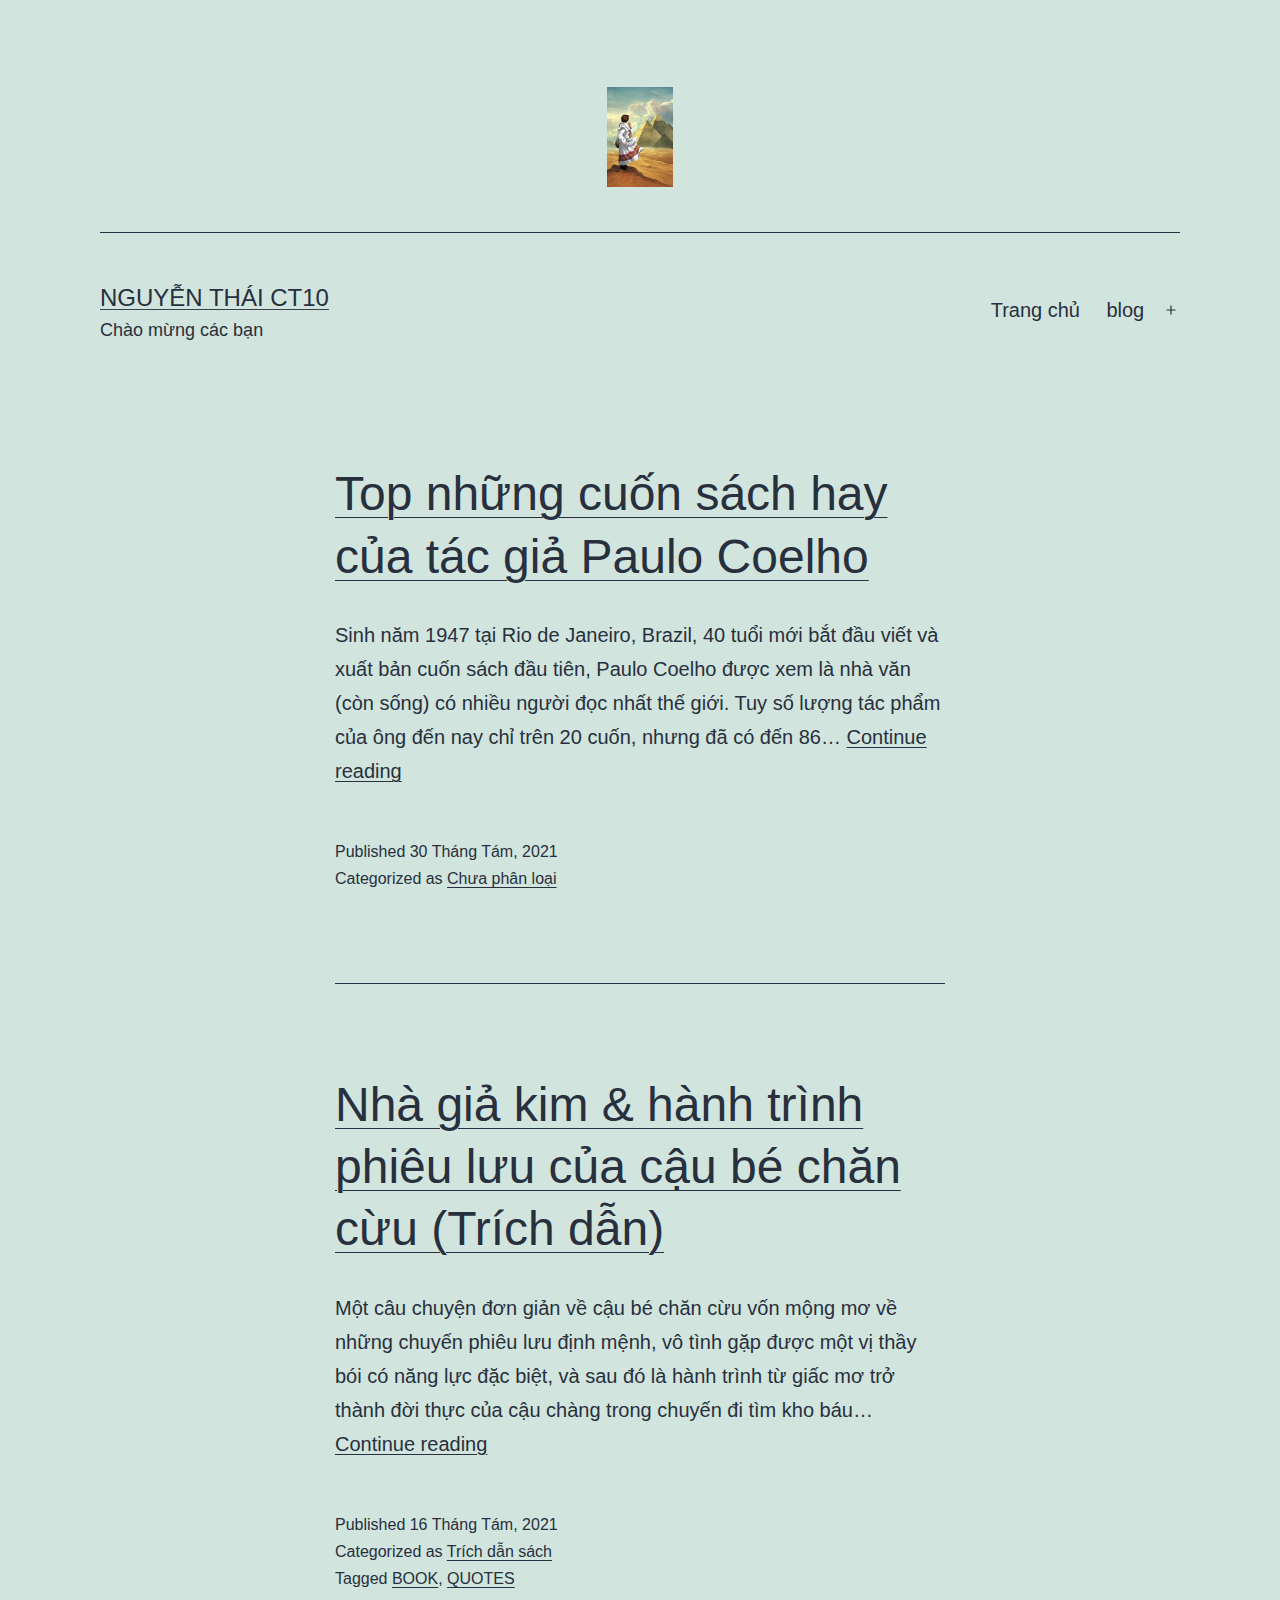
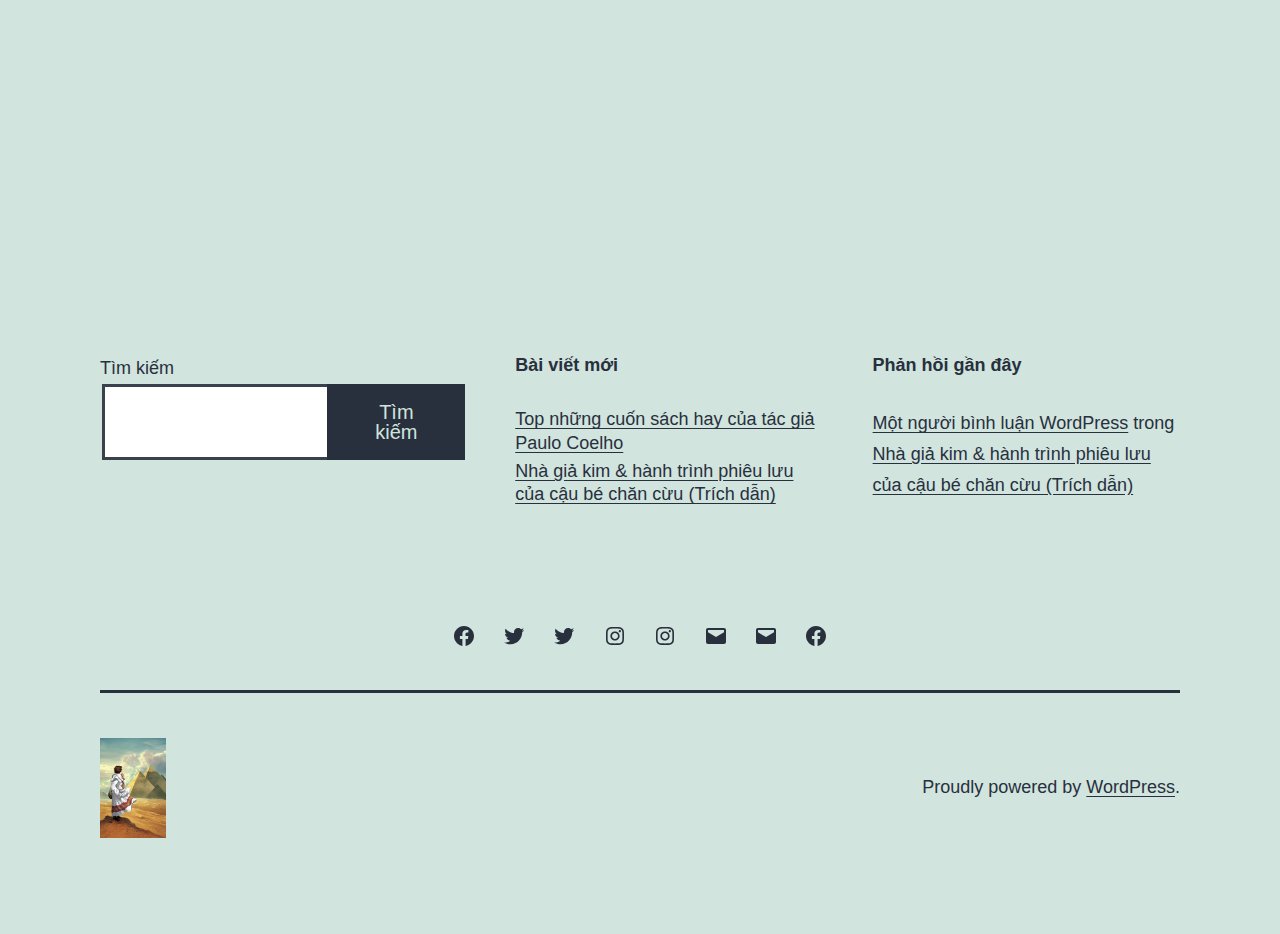
==== commit 087e4958: "Thai1" ====
--- a/index.html
+++ b/index.html
@@ -3,7 +3,7 @@
 <head>
 	<meta charset="UTF-8">
 	<meta name="viewport" content="width=device-width, initial-scale=1">
-	<title>Nguyễn Thái CT10 &#8211; Chào mừng các bạn </title>
+	<title>Nguyễn Thái CT10</title>
 <meta name="robots" content="noindex, nofollow">
 <link rel="dns-prefetch" href="//s.w.org">
 <link rel="alternate" type="application/rss+xml" title="Dòng thông tin Nguyễn Thái CT10 &raquo;" href="https://thai1802.github.io/mywordpres/feed/">
@@ -30,17 +30,12 @@
 <style id="twenty-twenty-one-style-inline-css">body,input,textarea,button,.button,.faux-button,.wp-block-button__link,.wp-block-file__button,.has-drop-cap:not(:focus)::first-letter,.has-drop-cap:not(:focus)::first-letter,.entry-content .wp-block-archives,.entry-content .wp-block-categories,.entry-content .wp-block-cover-image,.entry-content .wp-block-latest-comments,.entry-content .wp-block-latest-posts,.entry-content .wp-block-pullquote,.entry-content .wp-block-quote.is-large,.entry-content .wp-block-quote.is-style-large,.entry-content .wp-block-archives *,.entry-content .wp-block-categories *,.entry-content .wp-block-latest-posts *,.entry-content .wp-block-latest-comments *,.entry-content p,.entry-content ol,.entry-content ul,.entry-content dl,.entry-content dt,.entry-content cite,.entry-content figcaption,.entry-content .wp-caption-text,.comment-content p,.comment-content ol,.comment-content ul,.comment-content dl,.comment-content dt,.comment-content cite,.comment-content figcaption,.comment-content .wp-caption-text,.widget_text p,.widget_text ol,.widget_text ul,.widget_text dl,.widget_text dt,.widget-content .rssSummary,.widget-content cite,.widget-content figcaption,.widget-content .wp-caption-text { font-family: 'Libre Franklin',sans-serif; }</style>
 <link rel="stylesheet" id="twenty-twenty-one-print-style-css" href="https://thai1802.github.io/mywordpres/wp-content/themes/twentytwentyone/assets/css/print.css?ver=1.4" media="print">
 <link rel="https://api.w.org/" href="https://thai1802.github.io/mywordpres/wp-json/">
-<link rel="alternate" type="application/json" href="https://thai1802.github.io/mywordpres/wp-json/wp/v2/pages/13">
 <link rel="EditURI" type="application/rsd+xml" title="RSD" href="https://thai1802.github.io/mywordpres/xmlrpc.php?rsd">
 <link rel="wlwmanifest" type="application/wlwmanifest+xml" href="https://thai1802.github.io/mywordpres/wp-includes/wlwmanifest.xml"> 
 <meta name="generator" content="WordPress 5.8.1">
-<link rel="canonical" href="https://thai1802.github.io/mywordpres/">
-<link rel="shortlink" href="https://thai1802.github.io/mywordpres/">
-<link rel="alternate" type="application/json+oembed" href="https://thai1802.github.io/mywordpres/wp-json/oembed/1.0/embed?url=https%3A%2F%2Fthai1802.github.io%2Fmywordpres%2F">
-<link rel="alternate" type="text/xml+oembed" href="https://thai1802.github.io/mywordpres/wp-json/oembed/1.0/embed?url=https%3A%2F%2Fthai1802.github.io%2Fmywordpres%2F&#038;format=xml">
 </head>
 
-<body class="home page-template-default page page-id-13 wp-custom-logo wp-embed-responsive is-light-theme no-js singular has-main-navigation">
+<body class="blog wp-custom-logo wp-embed-responsive is-light-theme no-js hfeed has-main-navigation">
 <div id="page" class="site">
 	<a class="skip-link screen-reader-text" href="#content">Skip to content</a>
 
@@ -48,12 +43,12 @@
 <header id="masthead" class="site-header has-logo has-title-and-tagline has-menu" role="banner">
 
 	
-	<div class="site-logo"><span class="custom-logo-link"><img width="475" height="721" src="https://thai1802.github.io/mywordpres/wp-content/uploads/2021/08/10-bai-hoc-dat-gia-tu-nha-gia-kim-elleman-475x721-1.jpg" class="custom-logo" alt=""></span></div>
+	<div class="site-logo"><a href="https://thai1802.github.io/mywordpres/" class="custom-logo-link" rel="home"><img width="475" height="721" src="https://thai1802.github.io/mywordpres/wp-content/uploads/2021/08/10-bai-hoc-dat-gia-tu-nha-gia-kim-elleman-475x721-1.jpg" class="custom-logo" alt="Nguyễn Thái CT10"></a></div>
 
 <div class="site-branding">
 
 	
-						<h1 class="site-title">Nguyễn Thái CT10</h1>
+						<p class="site-title"><a href="https://thai1802.github.io/mywordpres/">Nguyễn Thái CT10</a></p>
 			
 			<p class="site-description">
 			Chào mừng các bạn 		</p>
@@ -69,8 +64,8 @@
 		</div>
 <!-- .menu-button-container -->
 		<div class="primary-menu-container"><ul id="primary-menu-list" class="menu-wrapper">
-<li id="menu-item-140" class="menu-item menu-item-type-post_type menu-item-object-post menu-item-140"><a href="https://thai1802.github.io/mywordpres/trang-chu/">Trang chủ</a></li>
-<li id="menu-item-131" class="menu-item menu-item-type-post_type menu-item-object-page menu-item-has-children menu-item-131">
+<li id="menu-item-140" class="menu-item menu-item-type-post_type menu-item-object-post menu-item-140"><a href="https://thai1802.github.io/mywordpres/?p=69">Trang chủ</a></li>
+<li id="menu-item-131" class="menu-item menu-item-type-post_type menu-item-object-page current_page_parent menu-item-has-children menu-item-131">
 <a href="https://thai1802.github.io/mywordpres/blog/">blog</a><button class="sub-menu-toggle" aria-expanded="false" onclick="twentytwentyoneExpandSubMenu(this)"><span class="icon-plus"><svg class="svg-icon" width="18" height="18" aria-hidden="true" role="img" focusable="false" viewbox="0 0 24 24" fill="none" xmlns="http://www.w3.org/2000/svg"><path fill-rule="evenodd" clip-rule="evenodd" d="M18 11.2h-5.2V6h-1.6v5.2H6v1.6h5.2V18h1.6v-5.2H18z" fill="currentColor"></path></svg></span><span class="icon-minus"><svg class="svg-icon" width="18" height="18" aria-hidden="true" role="img" focusable="false" viewbox="0 0 24 24" fill="none" xmlns="http://www.w3.org/2000/svg"><path fill-rule="evenodd" clip-rule="evenodd" d="M6 11h12v2H6z" fill="currentColor"></path></svg></span><span class="screen-reader-text">Open menu</span></button>
 <ul class="sub-menu">
 	<li id="menu-item-99" class="menu-item menu-item-type-post_type menu-item-object-post menu-item-99"><a href="https://thai1802.github.io/mywordpres/chao-moi-nguoi/">Nhà giả kim &#038; hành trình phiêu lưu của cậu bé chăn cừu (Trích dẫn)</a></li>
@@ -85,14 +80,39 @@
 		<div id="primary" class="content-area">
 			<main id="main" class="site-main" role="main">
 
-<article id="post-13" class="post-13 page type-page status-publish hentry entry">
+
+
+<article id="post-78" class="post-78 post type-post status-publish format-standard hentry category-khong-phan-loai entry">
 
 	
+<header class="entry-header">
+	<h2 class="entry-title default-max-width"><a href="https://thai1802.github.io/mywordpres/top-nhung-cuon-sach-hay-cua-tac-gia-paulo-coelho/">Top những cuốn sách hay của tác giả Paulo Coelho</a></h2></header><!-- .entry-header -->
+
 	<div class="entry-content">
-			</div>
+		<p>Sinh năm 1947 tại Rio de Janeiro, Brazil, 40 tuổi mới bắt đầu viết và xuất bản cuốn sách đầu tiên, Paulo Coelho được xem là nhà văn (còn sống) có nhiều người đọc nhất thế giới. Tuy số lượng tác phẩm của ông đến nay chỉ trên 20 cuốn, nhưng đã có đến 86&hellip; <a class="more-link" href="https://thai1802.github.io/mywordpres/top-nhung-cuon-sach-hay-cua-tac-gia-paulo-coelho/">Continue reading <span class="screen-reader-text">Top những cuốn sách hay của tác giả Paulo Coelho</span></a></p>
+	</div>
 <!-- .entry-content -->
 
-	</article><!-- #post-13 -->
+	<footer class="entry-footer default-max-width">
+		<span class="posted-on">Published <time class="entry-date published updated" datetime="2021-08-30T10:20:37+00:00">30 Tháng Tám, 2021</time></span><div class="post-taxonomies"><span class="cat-links">Categorized as <a href="https://thai1802.github.io/mywordpres/category/khong-phan-loai/" rel="category tag">Chưa phân loại</a> </span></div>	</footer><!-- .entry-footer -->
+</article><!-- #post-${ID} -->
+
+<article id="post-1" class="post-1 post type-post status-publish format-quote hentry category-trich-dan-sach tag-book tag-quotes post_format-post-format-quote entry">
+
+	
+<header class="entry-header">
+	<h2 class="entry-title default-max-width"><a href="https://thai1802.github.io/mywordpres/chao-moi-nguoi/">Nhà giả kim &#038; hành trình phiêu lưu của cậu bé chăn cừu (Trích dẫn)</a></h2></header><!-- .entry-header -->
+
+	<div class="entry-content">
+		<p>Một câu chuyện đơn giản về cậu bé chăn cừu vốn mộng mơ về những chuyến phiêu lưu định mệnh, vô tình gặp được một vị thầy bói có năng lực đặc biệt, và sau đó là hành trình từ giấc mơ trở thành đời thực của cậu chàng trong chuyến đi tìm kho báu&hellip; <a class="more-link" href="https://thai1802.github.io/mywordpres/chao-moi-nguoi/">Continue reading <span class="screen-reader-text">Nhà giả kim &#038; hành trình phiêu lưu của cậu bé chăn cừu (Trích dẫn)</span></a></p>
+	</div>
+<!-- .entry-content -->
+
+	<footer class="entry-footer default-max-width">
+		<span class="posted-on">Published <time class="entry-date published updated" datetime="2021-08-16T14:54:59+00:00">16 Tháng Tám, 2021</time></span><div class="post-taxonomies">
+<span class="cat-links">Categorized as <a href="https://thai1802.github.io/mywordpres/category/trich-dan-sach/" rel="category tag">Trích dẫn sách</a> </span><span class="tags-links">Tagged <a href="https://thai1802.github.io/mywordpres/tag/book/" rel="tag">BOOK</a>, <a href="https://thai1802.github.io/mywordpres/tag/quotes/" rel="tag">QUOTES</a></span>
+</div>	</footer><!-- .entry-footer -->
+</article><!-- #post-${ID} -->
 			</main><!-- #main -->
 		</div>
 <!-- #primary -->
@@ -109,7 +129,6 @@
 <h2>Bài viết mới</h2>
 <ul class="wp-block-latest-posts__list wp-block-latest-posts">
 <li><a href="https://thai1802.github.io/mywordpres/top-nhung-cuon-sach-hay-cua-tac-gia-paulo-coelho/">Top những cuốn sách hay của tác giả Paulo Coelho</a></li>
-<li><a href="https://thai1802.github.io/mywordpres/trang-chu/">Trang chủ</a></li>
 <li><a href="https://thai1802.github.io/mywordpres/chao-moi-nguoi/">Nhà giả kim &#038; hành trình phiêu lưu của cậu bé chăn cừu (Trích dẫn)</a></li>
 </ul>
 </div></div></section><section id="block-4" class="widget widget_block"><div class="wp-block-group"><div class="wp-block-group__inner-container">
@@ -135,7 +154,7 @@
 			</nav><!-- .footer-navigation -->
 				<div class="site-info">
 			<div class="site-name">
-									<div class="site-logo"><span class="custom-logo-link"><img width="475" height="721" src="https://thai1802.github.io/mywordpres/wp-content/uploads/2021/08/10-bai-hoc-dat-gia-tu-nha-gia-kim-elleman-475x721-1.jpg" class="custom-logo" alt=""></span></div>
+									<div class="site-logo"><a href="https://thai1802.github.io/mywordpres/" class="custom-logo-link" rel="home"><img width="475" height="721" src="https://thai1802.github.io/mywordpres/wp-content/uploads/2021/08/10-bai-hoc-dat-gia-tu-nha-gia-kim-elleman-475x721-1.jpg" class="custom-logo" alt="Nguyễn Thái CT10"></a></div>
 							</div>
 <!-- .site-name -->
 			<div class="powered-by">
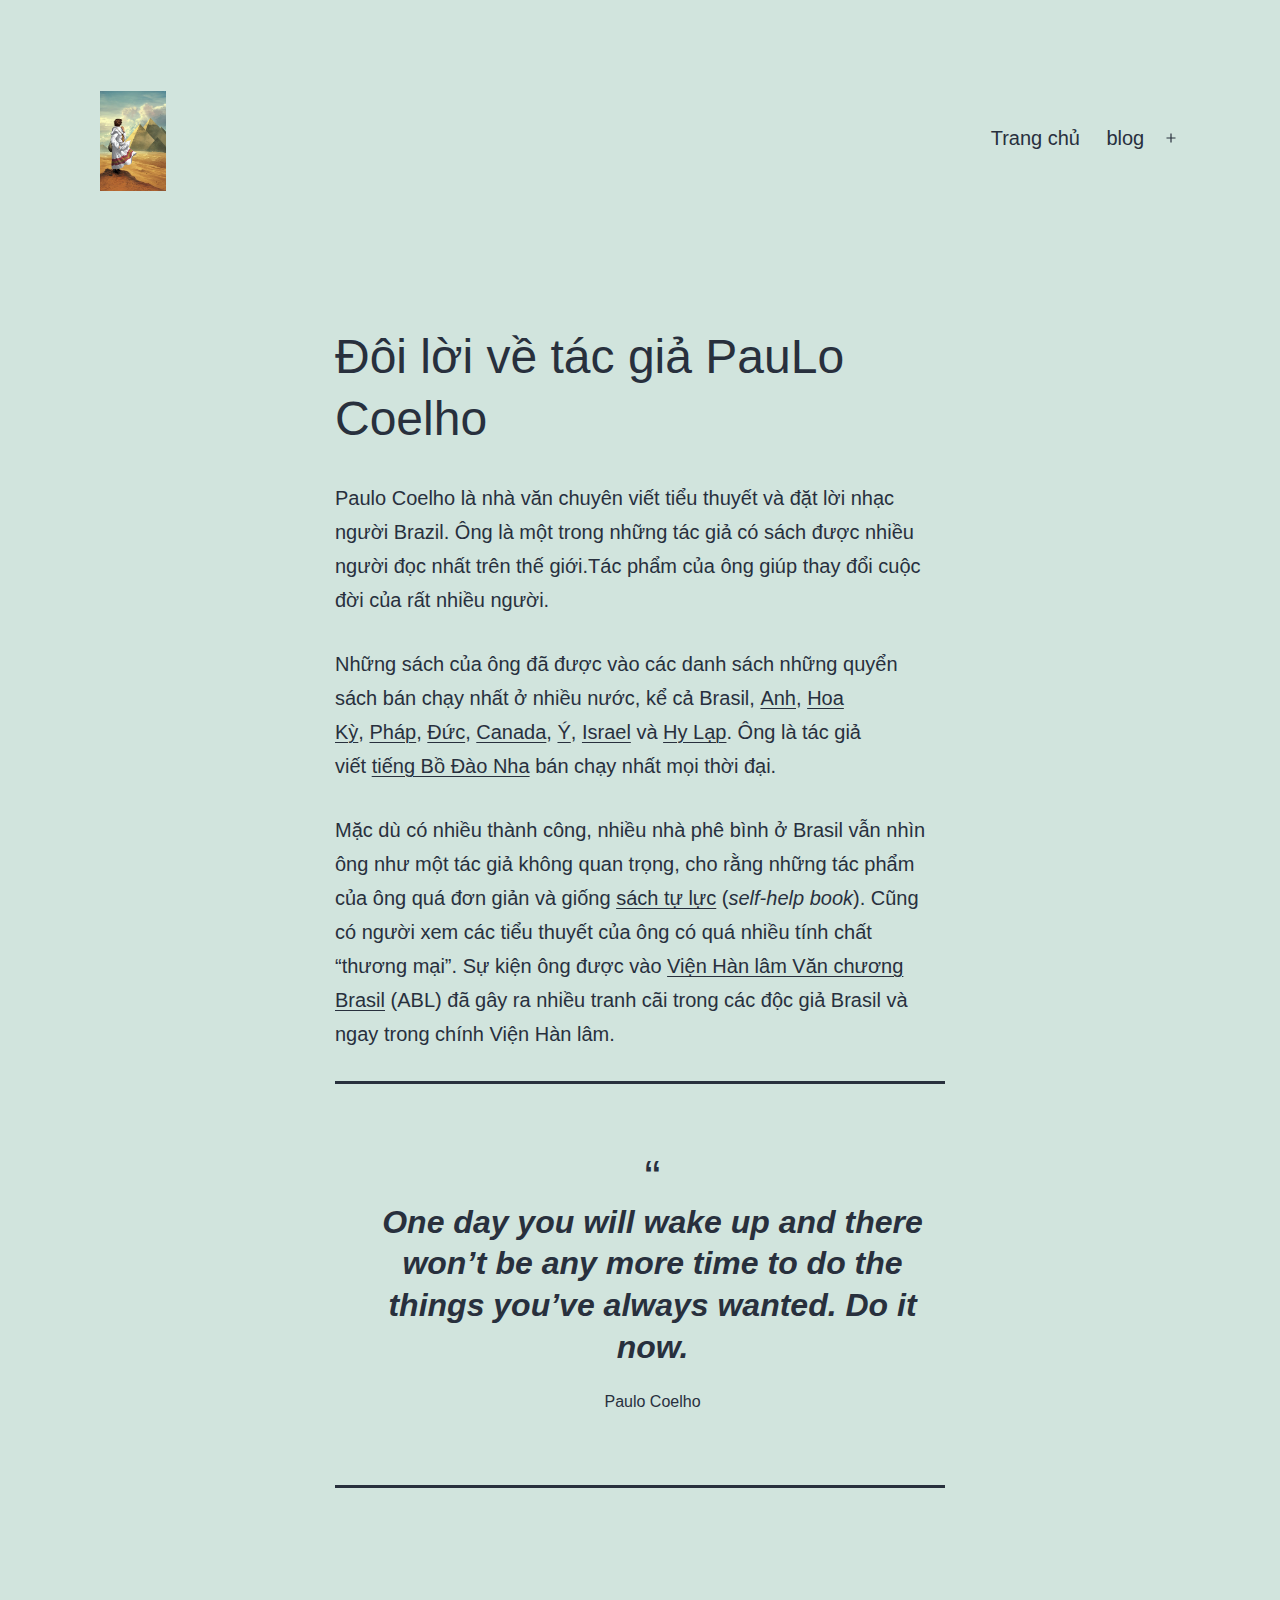
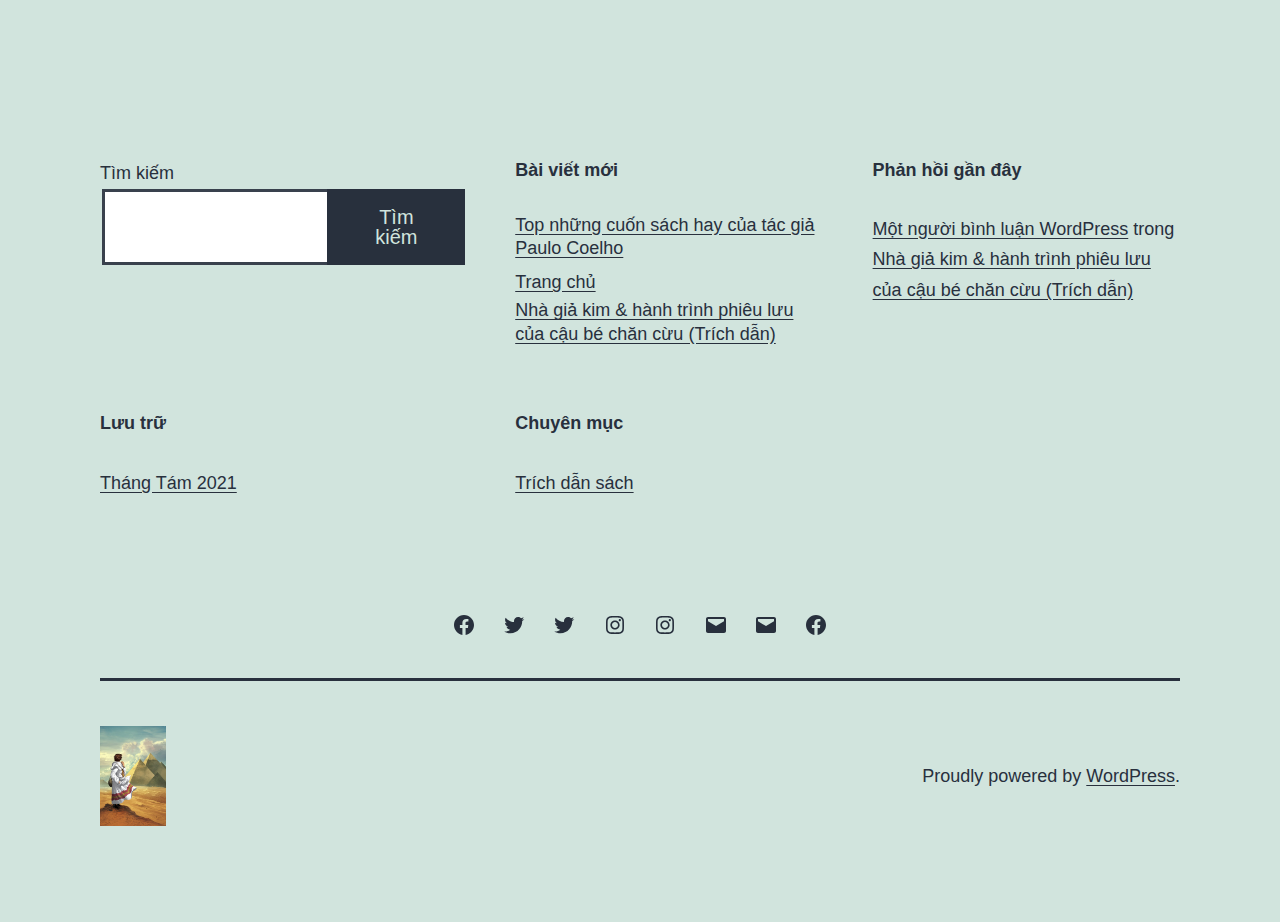
==== commit a2d4e02b: "Nice" ====
--- a/index.html
+++ b/index.html
@@ -3,11 +3,12 @@
 <head>
 	<meta charset="UTF-8">
 	<meta name="viewport" content="width=device-width, initial-scale=1">
-	<title>Nguyễn Thái CT10</title>
+	<title>Nguyễn Thái CT10 &#8211; Chào mừng các bạn </title>
 <meta name="robots" content="noindex, nofollow">
 <link rel="dns-prefetch" href="//s.w.org">
 <link rel="alternate" type="application/rss+xml" title="Dòng thông tin Nguyễn Thái CT10 &raquo;" href="https://thai1802.github.io/mywordpres/feed/">
 <link rel="alternate" type="application/rss+xml" title="Dòng phản hồi Nguyễn Thái CT10 &raquo;" href="https://thai1802.github.io/mywordpres/comments/feed/">
+<link rel="alternate" type="application/rss+xml" title="Nguyễn Thái CT10 &raquo; Untitled Dòng phản hồi" href="https://thai1802.github.io/mywordpres/trang-mau/feed/">
 		<script>
 			window._wpemojiSettings = {"baseUrl":"https:\/\/s.w.org\/images\/core\/emoji\/13.1.0\/72x72\/","ext":".png","svgUrl":"https:\/\/s.w.org\/images\/core\/emoji\/13.1.0\/svg\/","svgExt":".svg","source":{"concatemoji":"https:\/\/thai1802.github.io\/mywordpres\/wp-includes\/js\/wp-emoji-release.min.js?ver=5.8.1"}};
 			!function(e,a,t){var n,r,o,i=a.createElement("canvas"),p=i.getContext&&i.getContext("2d");function s(e,t){var a=String.fromCharCode;p.clearRect(0,0,i.width,i.height),p.fillText(a.apply(this,e),0,0);e=i.toDataURL();return p.clearRect(0,0,i.width,i.height),p.fillText(a.apply(this,t),0,0),e===i.toDataURL()}function c(e){var t=a.createElement("script");t.src=e,t.defer=t.type="text/javascript",a.getElementsByTagName("head")[0].appendChild(t)}for(o=Array("flag","emoji"),t.supports={everything:!0,everythingExceptFlag:!0},r=0;r<o.length;r++)t.supports[o[r]]=function(e){if(!p||!p.fillText)return!1;switch(p.textBaseline="top",p.font="600 32px Arial",e){case"flag":return s([127987,65039,8205,9895,65039],[127987,65039,8203,9895,65039])?!1:!s([55356,56826,55356,56819],[55356,56826,8203,55356,56819])&&!s([55356,57332,56128,56423,56128,56418,56128,56421,56128,56430,56128,56423,56128,56447],[55356,57332,8203,56128,56423,8203,56128,56418,8203,56128,56421,8203,56128,56430,8203,56128,56423,8203,56128,56447]);case"emoji":return!s([10084,65039,8205,55357,56613],[10084,65039,8203,55357,56613])}return!1}(o[r]),t.supports.everything=t.supports.everything&&t.supports[o[r]],"flag"!==o[r]&&(t.supports.everythingExceptFlag=t.supports.everythingExceptFlag&&t.supports[o[r]]);t.supports.everythingExceptFlag=t.supports.everythingExceptFlag&&!t.supports.flag,t.DOMReady=!1,t.readyCallback=function(){t.DOMReady=!0},t.supports.everything||(n=function(){t.readyCallback()},a.addEventListener?(a.addEventListener("DOMContentLoaded",n,!1),e.addEventListener("load",n,!1)):(e.attachEvent("onload",n),a.attachEvent("onreadystatechange",function(){"complete"===a.readyState&&t.readyCallback()})),(n=t.source||{}).concatemoji?c(n.concatemoji):n.wpemoji&&n.twemoji&&(c(n.twemoji),c(n.wpemoji)))}(window,document,window._wpemojiSettings);
@@ -30,28 +31,32 @@
 <style id="twenty-twenty-one-style-inline-css">body,input,textarea,button,.button,.faux-button,.wp-block-button__link,.wp-block-file__button,.has-drop-cap:not(:focus)::first-letter,.has-drop-cap:not(:focus)::first-letter,.entry-content .wp-block-archives,.entry-content .wp-block-categories,.entry-content .wp-block-cover-image,.entry-content .wp-block-latest-comments,.entry-content .wp-block-latest-posts,.entry-content .wp-block-pullquote,.entry-content .wp-block-quote.is-large,.entry-content .wp-block-quote.is-style-large,.entry-content .wp-block-archives *,.entry-content .wp-block-categories *,.entry-content .wp-block-latest-posts *,.entry-content .wp-block-latest-comments *,.entry-content p,.entry-content ol,.entry-content ul,.entry-content dl,.entry-content dt,.entry-content cite,.entry-content figcaption,.entry-content .wp-caption-text,.comment-content p,.comment-content ol,.comment-content ul,.comment-content dl,.comment-content dt,.comment-content cite,.comment-content figcaption,.comment-content .wp-caption-text,.widget_text p,.widget_text ol,.widget_text ul,.widget_text dl,.widget_text dt,.widget-content .rssSummary,.widget-content cite,.widget-content figcaption,.widget-content .wp-caption-text { font-family: 'Libre Franklin',sans-serif; }</style>
 <link rel="stylesheet" id="twenty-twenty-one-print-style-css" href="https://thai1802.github.io/mywordpres/wp-content/themes/twentytwentyone/assets/css/print.css?ver=1.4" media="print">
 <link rel="https://api.w.org/" href="https://thai1802.github.io/mywordpres/wp-json/">
+<link rel="alternate" type="application/json" href="https://thai1802.github.io/mywordpres/wp-json/wp/v2/pages/2">
 <link rel="EditURI" type="application/rsd+xml" title="RSD" href="https://thai1802.github.io/mywordpres/xmlrpc.php?rsd">
 <link rel="wlwmanifest" type="application/wlwmanifest+xml" href="https://thai1802.github.io/mywordpres/wp-includes/wlwmanifest.xml"> 
 <meta name="generator" content="WordPress 5.8.1">
+<link rel="canonical" href="https://thai1802.github.io/mywordpres/">
+<link rel="shortlink" href="https://thai1802.github.io/mywordpres/">
+<link rel="alternate" type="application/json+oembed" href="https://thai1802.github.io/mywordpres/wp-json/oembed/1.0/embed?url=https%3A%2F%2Fthai1802.github.io%2Fmywordpres%2F">
+<link rel="alternate" type="text/xml+oembed" href="https://thai1802.github.io/mywordpres/wp-json/oembed/1.0/embed?url=https%3A%2F%2Fthai1802.github.io%2Fmywordpres%2F&#038;format=xml">
+<link rel="pingback" href="https://thai1802.github.io/mywordpres/xmlrpc.php">
 </head>
 
-<body class="blog wp-custom-logo wp-embed-responsive is-light-theme no-js hfeed has-main-navigation">
+<body class="home page-template-default page page-id-2 wp-custom-logo wp-embed-responsive is-light-theme no-js singular has-main-navigation">
 <div id="page" class="site">
 	<a class="skip-link screen-reader-text" href="#content">Skip to content</a>
 
 	
-<header id="masthead" class="site-header has-logo has-title-and-tagline has-menu" role="banner">
+<header id="masthead" class="site-header has-logo has-menu" role="banner">
 
 	
-	<div class="site-logo"><a href="https://thai1802.github.io/mywordpres/" class="custom-logo-link" rel="home"><img width="475" height="721" src="https://thai1802.github.io/mywordpres/wp-content/uploads/2021/08/10-bai-hoc-dat-gia-tu-nha-gia-kim-elleman-475x721-1.jpg" class="custom-logo" alt="Nguyễn Thái CT10"></a></div>
 
 <div class="site-branding">
 
+			<div class="site-logo"><span class="custom-logo-link"><img width="475" height="721" src="https://thai1802.github.io/mywordpres/wp-content/uploads/2021/08/10-bai-hoc-dat-gia-tu-nha-gia-kim-elleman-475x721-1.jpg" class="custom-logo" alt=""></span></div>
 	
-						<p class="site-title"><a href="https://thai1802.github.io/mywordpres/">Nguyễn Thái CT10</a></p>
+						<h1 class="screen-reader-text">Nguyễn Thái CT10</h1>
 			
-			<p class="site-description">
-			Chào mừng các bạn 		</p>
 	</div>
 <!-- .site-branding -->
 	
@@ -64,8 +69,8 @@
 		</div>
 <!-- .menu-button-container -->
 		<div class="primary-menu-container"><ul id="primary-menu-list" class="menu-wrapper">
-<li id="menu-item-140" class="menu-item menu-item-type-post_type menu-item-object-post menu-item-140"><a href="https://thai1802.github.io/mywordpres/?p=69">Trang chủ</a></li>
-<li id="menu-item-131" class="menu-item menu-item-type-post_type menu-item-object-page current_page_parent menu-item-has-children menu-item-131">
+<li id="menu-item-140" class="menu-item menu-item-type-post_type menu-item-object-post menu-item-140"><a href="https://thai1802.github.io/mywordpres/trang-chu/">Trang chủ</a></li>
+<li id="menu-item-131" class="menu-item menu-item-type-post_type menu-item-object-page menu-item-has-children menu-item-131">
 <a href="https://thai1802.github.io/mywordpres/blog/">blog</a><button class="sub-menu-toggle" aria-expanded="false" onclick="twentytwentyoneExpandSubMenu(this)"><span class="icon-plus"><svg class="svg-icon" width="18" height="18" aria-hidden="true" role="img" focusable="false" viewbox="0 0 24 24" fill="none" xmlns="http://www.w3.org/2000/svg"><path fill-rule="evenodd" clip-rule="evenodd" d="M18 11.2h-5.2V6h-1.6v5.2H6v1.6h5.2V18h1.6v-5.2H18z" fill="currentColor"></path></svg></span><span class="icon-minus"><svg class="svg-icon" width="18" height="18" aria-hidden="true" role="img" focusable="false" viewbox="0 0 24 24" fill="none" xmlns="http://www.w3.org/2000/svg"><path fill-rule="evenodd" clip-rule="evenodd" d="M6 11h12v2H6z" fill="currentColor"></path></svg></span><span class="screen-reader-text">Open menu</span></button>
 <ul class="sub-menu">
 	<li id="menu-item-99" class="menu-item menu-item-type-post_type menu-item-object-post menu-item-99"><a href="https://thai1802.github.io/mywordpres/chao-moi-nguoi/">Nhà giả kim &#038; hành trình phiêu lưu của cậu bé chăn cừu (Trích dẫn)</a></li>
@@ -80,39 +85,35 @@
 		<div id="primary" class="content-area">
 			<main id="main" class="site-main" role="main">
 
+<article id="post-2" class="post-2 page type-page status-publish hentry entry">
+
+	
+	<div class="entry-content">
+		
+<h2>Đôi lời về tác giả PauLo Coelho</h2>
 
 
-<article id="post-78" class="post-78 post type-post status-publish format-standard hentry category-khong-phan-loai entry">
 
-	
-<header class="entry-header">
-	<h2 class="entry-title default-max-width"><a href="https://thai1802.github.io/mywordpres/top-nhung-cuon-sach-hay-cua-tac-gia-paulo-coelho/">Top những cuốn sách hay của tác giả Paulo Coelho</a></h2></header><!-- .entry-header -->
+<p>Paulo Coelho là nhà văn chuyên viết tiểu thuyết và đặt lời nhạc người Brazil. Ông là một trong những tác giả có sách được nhiều người đọc nhất trên thế giới.Tác phẩm của ông giúp thay đổi cuộc đời của rất nhiều người.</p>
 
-	<div class="entry-content">
-		<p>Sinh năm 1947 tại Rio de Janeiro, Brazil, 40 tuổi mới bắt đầu viết và xuất bản cuốn sách đầu tiên, Paulo Coelho được xem là nhà văn (còn sống) có nhiều người đọc nhất thế giới. Tuy số lượng tác phẩm của ông đến nay chỉ trên 20 cuốn, nhưng đã có đến 86&hellip; <a class="more-link" href="https://thai1802.github.io/mywordpres/top-nhung-cuon-sach-hay-cua-tac-gia-paulo-coelho/">Continue reading <span class="screen-reader-text">Top những cuốn sách hay của tác giả Paulo Coelho</span></a></p>
+
+
+<p>Những sách của ông đã được vào các danh sách những quyển sách bán chạy nhất ở nhiều nước, kể cả Brasil, <a href="https://vi.wikipedia.org/wiki/V%C6%B0%C6%A1ng_qu%E1%BB%91c_Li%C3%AAn_hi%E1%BB%87p_Anh_v%C3%A0_B%E1%BA%AFc_Ireland">Anh</a>, <a href="https://vi.wikipedia.org/wiki/Hoa_K%E1%BB%B3">Hoa Kỳ</a>, <a href="https://vi.wikipedia.org/wiki/Ph%C3%A1p">Pháp</a>, <a href="https://vi.wikipedia.org/wiki/%C4%90%E1%BB%A9c">Đức</a>, <a href="https://vi.wikipedia.org/wiki/Canada">Canada</a>, <a href="https://vi.wikipedia.org/wiki/%C3%9D">Ý</a>, <a href="https://vi.wikipedia.org/wiki/Israel">Israel</a> và <a href="https://vi.wikipedia.org/wiki/Hy_L%E1%BA%A1p">Hy Lạp</a>. Ông là tác giả viết <a href="https://vi.wikipedia.org/wiki/Ti%E1%BA%BFng_B%E1%BB%93_%C4%90%C3%A0o_Nha">tiếng Bồ Đào Nha</a> bán chạy nhất mọi thời đại.</p>
+
+
+
+<p>Mặc dù có nhiều thành công, nhiều nhà phê bình ở Brasil vẫn nhìn ông như một tác giả không quan trọng, cho rằng những tác phẩm của ông quá đơn giản và giống <a href="https://vi.wikipedia.org/wiki/S%C3%A1ch_t%E1%BB%B1_l%E1%BB%B1c">sách tự lực</a> (<em>self-help book</em>). Cũng có người xem các tiểu thuyết của ông có quá nhiều tính chất &#8220;thương mại&#8221;. Sự kiện ông được vào <a href="https://vi.wikipedia.org/w/index.php?title=Vi%E1%BB%87n_H%C3%A0n_l%C3%A2m_V%C4%83n_ch%C6%B0%C6%A1ng_Brasil&amp;action=edit&amp;redlink=1">Viện Hàn lâm Văn chương Brasil</a> (ABL) đã gây ra nhiều tranh cãi trong các độc giả Brasil và ngay trong chính Viện Hàn lâm.</p>
+
+
+
+<figure class="wp-block-pullquote"><blockquote>
+<p><em>One day you will wake up and there won&#8217;t be any more time to do the things you&#8217;ve always wanted. Do it now.</em></p>
+<cite>Paulo Coelho</cite>
+</blockquote></figure>
 	</div>
 <!-- .entry-content -->
 
-	<footer class="entry-footer default-max-width">
-		<span class="posted-on">Published <time class="entry-date published updated" datetime="2021-08-30T10:20:37+00:00">30 Tháng Tám, 2021</time></span><div class="post-taxonomies"><span class="cat-links">Categorized as <a href="https://thai1802.github.io/mywordpres/category/khong-phan-loai/" rel="category tag">Chưa phân loại</a> </span></div>	</footer><!-- .entry-footer -->
-</article><!-- #post-${ID} -->
-
-<article id="post-1" class="post-1 post type-post status-publish format-quote hentry category-trich-dan-sach tag-book tag-quotes post_format-post-format-quote entry">
-
-	
-<header class="entry-header">
-	<h2 class="entry-title default-max-width"><a href="https://thai1802.github.io/mywordpres/chao-moi-nguoi/">Nhà giả kim &#038; hành trình phiêu lưu của cậu bé chăn cừu (Trích dẫn)</a></h2></header><!-- .entry-header -->
-
-	<div class="entry-content">
-		<p>Một câu chuyện đơn giản về cậu bé chăn cừu vốn mộng mơ về những chuyến phiêu lưu định mệnh, vô tình gặp được một vị thầy bói có năng lực đặc biệt, và sau đó là hành trình từ giấc mơ trở thành đời thực của cậu chàng trong chuyến đi tìm kho báu&hellip; <a class="more-link" href="https://thai1802.github.io/mywordpres/chao-moi-nguoi/">Continue reading <span class="screen-reader-text">Nhà giả kim &#038; hành trình phiêu lưu của cậu bé chăn cừu (Trích dẫn)</span></a></p>
-	</div>
-<!-- .entry-content -->
-
-	<footer class="entry-footer default-max-width">
-		<span class="posted-on">Published <time class="entry-date published updated" datetime="2021-08-16T14:54:59+00:00">16 Tháng Tám, 2021</time></span><div class="post-taxonomies">
-<span class="cat-links">Categorized as <a href="https://thai1802.github.io/mywordpres/category/trich-dan-sach/" rel="category tag">Trích dẫn sách</a> </span><span class="tags-links">Tagged <a href="https://thai1802.github.io/mywordpres/tag/book/" rel="tag">BOOK</a>, <a href="https://thai1802.github.io/mywordpres/tag/quotes/" rel="tag">QUOTES</a></span>
-</div>	</footer><!-- .entry-footer -->
-</article><!-- #post-${ID} -->
+	</article><!-- #post-2 -->
 			</main><!-- #main -->
 		</div>
 <!-- #primary -->
@@ -129,11 +130,22 @@
 <h2>Bài viết mới</h2>
 <ul class="wp-block-latest-posts__list wp-block-latest-posts">
 <li><a href="https://thai1802.github.io/mywordpres/top-nhung-cuon-sach-hay-cua-tac-gia-paulo-coelho/">Top những cuốn sách hay của tác giả Paulo Coelho</a></li>
+<li><a href="https://thai1802.github.io/mywordpres/trang-chu/">Trang chủ</a></li>
 <li><a href="https://thai1802.github.io/mywordpres/chao-moi-nguoi/">Nhà giả kim &#038; hành trình phiêu lưu của cậu bé chăn cừu (Trích dẫn)</a></li>
 </ul>
 </div></div></section><section id="block-4" class="widget widget_block"><div class="wp-block-group"><div class="wp-block-group__inner-container">
 <h2>Phản hồi gần đây</h2>
 <ol class="wp-block-latest-comments"><li class="wp-block-latest-comments__comment"><article><footer class="wp-block-latest-comments__comment-meta"><a class="wp-block-latest-comments__comment-author" href="https://wordpress.org/">Một người bình luận WordPress</a> trong <a class="wp-block-latest-comments__comment-link" href="https://thai1802.github.io/mywordpres/chao-moi-nguoi/#comment-1">Nhà giả kim &#038; hành trình phiêu lưu của cậu bé chăn cừu (Trích dẫn)</a></footer></article></li></ol>
+</div></div></section><section id="block-5" class="widget widget_block"><div class="wp-block-group"><div class="wp-block-group__inner-container">
+<h2>Lưu trữ</h2>
+<ul class=" wp-block-archives-list wp-block-archives">	<li><a href="https://thai1802.github.io/mywordpres/2021/08/">Tháng Tám 2021</a></li>
+</ul>
+</div></div></section><section id="block-6" class="widget widget_block"><div class="wp-block-group"><div class="wp-block-group__inner-container">
+<h2>Chuyên mục</h2>
+<ul class="wp-block-categories-list wp-block-categories">	<li class="cat-item cat-item-5">
+<a href="https://thai1802.github.io/mywordpres/category/trich-dan-sach/">Trích dẫn sách</a>
+</li>
+</ul>
 </div></div></section>	</aside><!-- .widget-area -->
 
 
@@ -154,7 +166,7 @@
 			</nav><!-- .footer-navigation -->
 				<div class="site-info">
 			<div class="site-name">
-									<div class="site-logo"><a href="https://thai1802.github.io/mywordpres/" class="custom-logo-link" rel="home"><img width="475" height="721" src="https://thai1802.github.io/mywordpres/wp-content/uploads/2021/08/10-bai-hoc-dat-gia-tu-nha-gia-kim-elleman-475x721-1.jpg" class="custom-logo" alt="Nguyễn Thái CT10"></a></div>
+									<div class="site-logo"><span class="custom-logo-link"><img width="475" height="721" src="https://thai1802.github.io/mywordpres/wp-content/uploads/2021/08/10-bai-hoc-dat-gia-tu-nha-gia-kim-elleman-475x721-1.jpg" class="custom-logo" alt=""></span></div>
 							</div>
 <!-- .site-name -->
 			<div class="powered-by">
